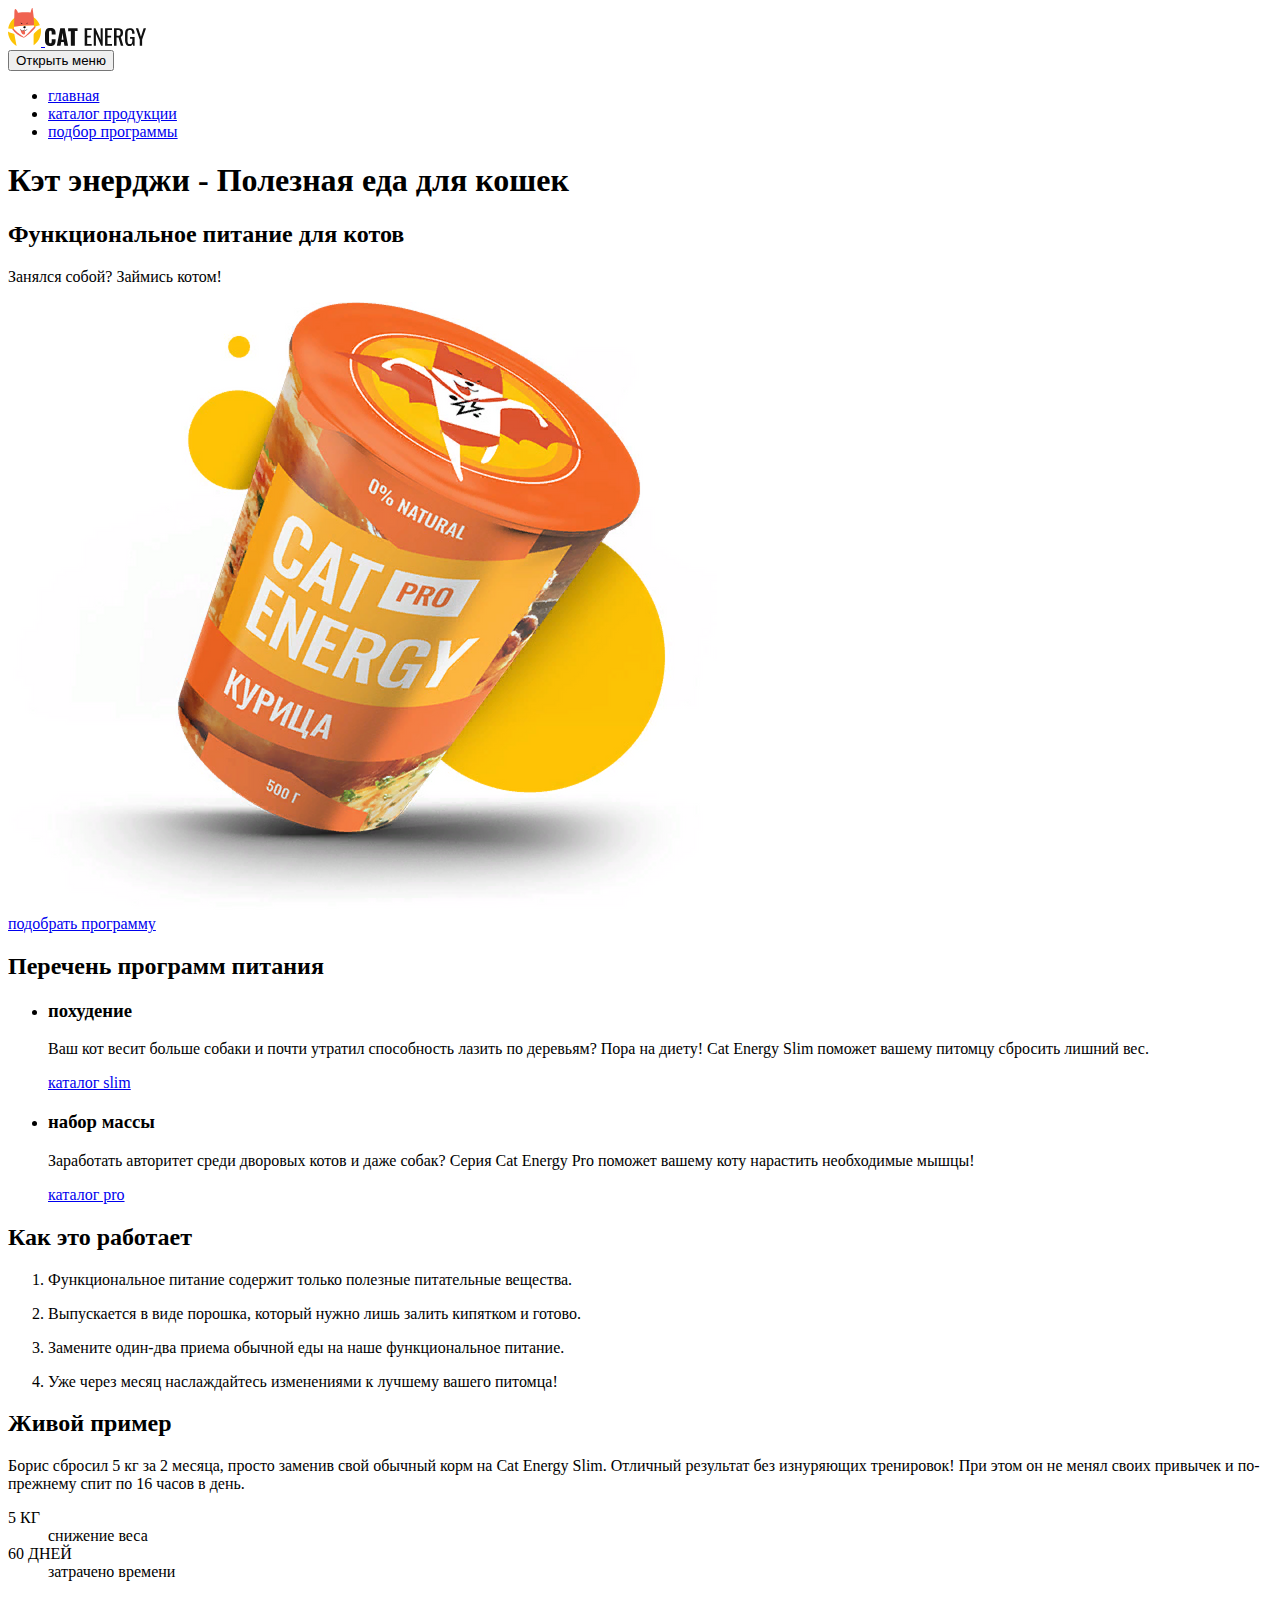
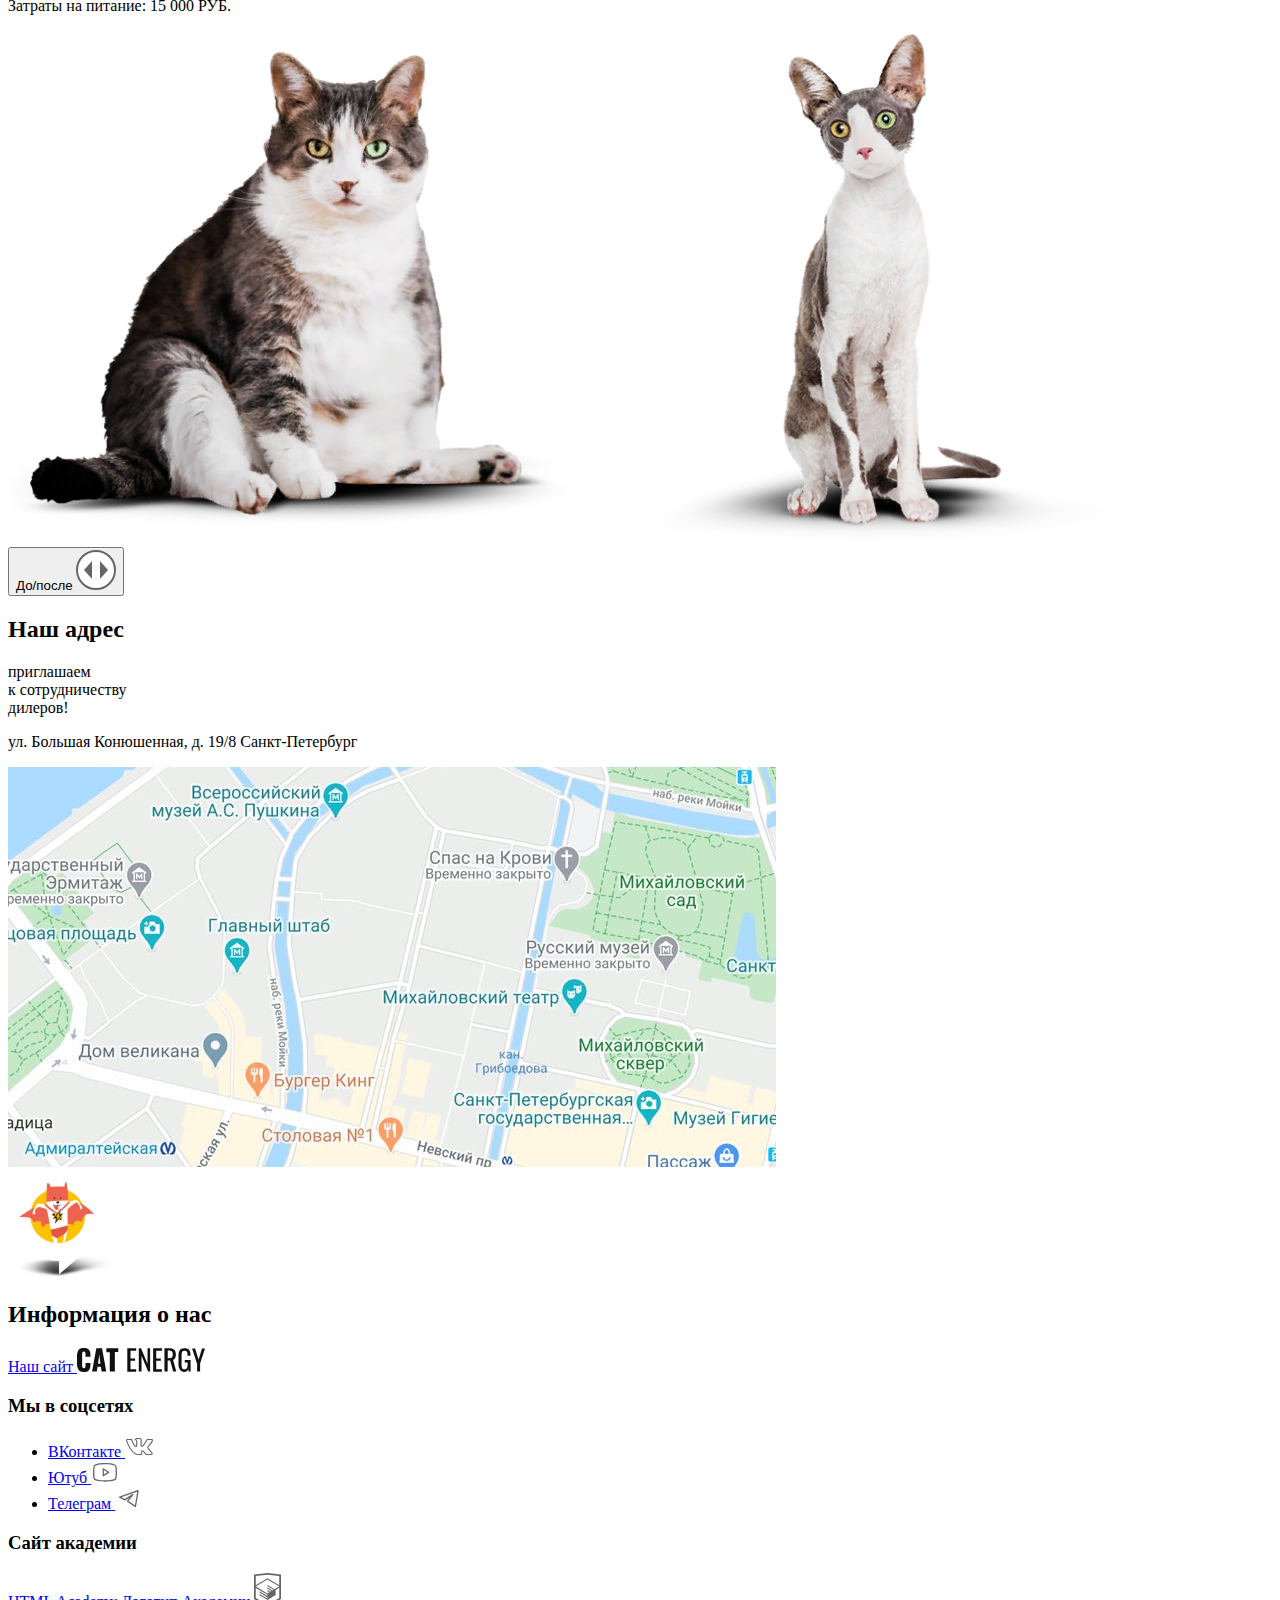
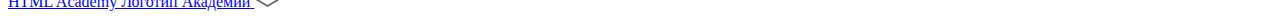
==== source/index.html @ 7a9ad26a "Исправляет ошибки" ====
<!DOCTYPE html>
<html class="page" lang="ru">

<head>
  <meta charset="utf-8">
  <meta name="viewport" content="width=device-width,initial-scale=1">
  <link rel="stylesheet" href="styles/styles.css">
  <link rel="icon" href="favicon.ico">
  <link rel="icon" href="favicons/icon.svg" type="image/svg+xml">
  <link rel="apple-touch-icon" href="favicons/180.png">
  <link rel="manifest" href="manifest.webmanifest">
  <title>HTML Academy: Кэт энерджи</title>
</head>

<body class="page__body">
  <!-- ======HEADER====== -->
  <header class="main-header">
    <div class="main-header__inner container">
      <a class="main-header__logo" href="#">
        <picture>
          <img class="main-header__logo-image" src="images/logo/logo-catenergy-mobile.svg" width="33" height="38" alt="Логотип Кэт энерджи">
        </picture>
        <img class="main-header__logo-text" src="images/logo/logo-catenergy-text-mobile.svg" alt="Текст логотипа" width="101" height="18">
      </a>
      <nav class="main-nav main-nav--closed">
        <button class="main-nav__toggle main-nav__toggle--closed button" type="button">
          <span class="visually-hidden">Открыть меню</span>
        </button>
        <ul class="main-nav__list list">
          <li class="main-nav__item">
            <a class="main-nav__link main-nav__link--support link" href="#">главная</a>
          </li>
          <li class="main-nav__item">
            <a class="main-nav__link link" href="catalog.html">каталог продукции</a>
          </li>
          <li class="main-nav__item">
            <a class="main-nav__link link" href="form.html">подбор программы</a>
          </li>
        </ul>
      </nav>
    </div>


  </header>

  <!-- ======MAIN====== -->
  <main class="main-index">
    <h1 class="visually-hidden">Кэт энерджи - Полезная еда для кошек</h1>
    <!-- ======INTRO====== -->
    <section class="intro">
      <div class="container">
        <div class="intro__text-block">
          <h2 class="intro__title title-page
          title-page--index">Функциональное
            питание для котов</h2>
          <p class="intro__text">Занялся собой? Займись котом!</p>
        </div>
        <div class="intro__image">
          <picture>
            <source width="552" height="499" type="image/png" media="(min-width: 1440px)"
              srcset="images/pictures/index/intro/index-can-desktop@1x.png 1x, images/pictures/index/intro/index-can-desktop@2x.png 2x">
            <source width="709" height="609" type="image/png" media="(min-width: 768px)"
              srcset="images/pictures/index/intro/index-can-tablet@1x.png 1x, images/pictures/index/intro/index-can-tablet@2x.png 2x">
            <img width="280" height="270" src="images/pictures/index/intro/index-can-mobile@1x.png"
              srcset="images/pictures/index/intro/index-can-mobile@2x.png 2x"
              alt="Промо упаковка куриного корма кэт энерджи на 500 грамм">
          </picture>
        </div>

        <a class="intro__link link button-link" href="form.html">подобрать программу</a>
      </div>
    </section>
    <!-- ======PROGRAMS-TYPES====== -->
    <section class="programs container">
      <h2 class="visually-hidden">Перечень программ питания</h2>
      <ul class="programs__list list">
        <li class="programs__item programs__item--slim">
          <h3 class="programs__title">похудение</h3>
          <p class="programs__text">Ваш кот весит больше собаки и почти утратил способность лазить по
            деревьям?
            Пора
            на диету! Cat Energy Slim поможет вашему питомцу сбросить лишний вес.</p>
          <a class="programs__link link" href="catalog.html">каталог slim</a>
        </li>
        <li class="programs__item programs__item--pro">
          <h3 class="programs__title">набор массы</h3>
          <p class="programs__text">Заработать авторитет среди дворовых котов и даже собак? Серия Cat Energy
            Pro
            поможет вашему коту нарастить необходимые мышцы!</p>
          <a  class="programs__link link" href="catalog.html">каталог pro</a>
        </li>
      </ul>
    </section>
    <!-- ======ADVANTAGES====== -->
    <section class="advantages">
      <div class="container">
        <h2 class="advantages__title title-section">Как это работает</h2>
        <ol class="advantages__list list">
          <li class="advantages__item advantages__item--leaf">
            <p class="advantages__item-text">Функциональное питание
              содержит только полезные
              питательные вещества.</p>
          </li>
          <li class="advantages__item advantages__item--hotwater">
            <p class="advantages__item-text">Выпускается в виде порошка,
              который нужно лишь залить
              кипятком и готово.</p>
          </li>
          <li class="advantages__item advantages__item--eat">
            <p class="advantages__item-text">Замените один-два приема
              обычной еды на наше
              функциональное питание.</p>
          </li>
          <li class="advantages__item advantages__item--time">
            <p class="advantages__item-text">Уже через месяц наслаждайтесь изменениями к лучшему вашего питомца!
            </p>
          </li>
        </ol>
      </div>
    </section>
    <!-- ======example====== -->
    <section class="example">
      <div class="container">
        <h2 class="example__title title-section">Живой пример</h2>
        <div class="example__inner">
          <p class="example__text">Борис сбросил 5 кг за 2 месяца, просто заменив свой обычный корм на Cat
            Energy
            Slim. Отличный результат без изнуряющих тренировок! При этом он не менял своих привычек и по-прежнему
            спит
            по 16 часов в день.</p>
          <div class="example__data">
            <dl class="example__list  list">

              <dt class="example__value">5 КГ</dt>
              <dd class="example__description">снижение веса</dd>


              <dt class="example__value">60 ДНЕЙ</dt>
              <dd class="example__description">затрачено времени</dd>

            </dl>

            <p class="example__expenses">
              <span>Затраты на питание:</span>
              <span>15 000 РУБ.</span>
            </p>

          </div>

        </div>
        <div class="example__slider-cat slider-cat">
          <div class="slider-cat__inner">

            <picture>
              <source width="560" height="512" type="image/png" media="(min-width: 768px)"
                srcset="images/slider/cat-tablet-before@1x.png 1x, images/slider/cat-tablet-before@2x.png 2x">
              <img class="slider-cat__image slider-cat__image--before" src="images/slider/cat-mobile-before@1x.png"
                srcset="images/slider/cat-mobile-before@2x.png 2x" width="280" height="256"
                alt="Кот до употребления корма: выглядит ленивым, толстым и страшным">
            </picture>


            <picture>
              <source width="560" height="512" type="image/png" media="(min-width: 768px)" srcset="images/slider/cat-tablet-after@1x.png 1x, images/slider/cat-tablet-after@2x.png 2x">
              <img class="slider-cat__image slider-cat__image--after" src="images/slider/cat-mobile-after@1x.png" srcset="images/slider/cat-mobile-after@2x.png 2x" width="280" height="256" alt="Кот после употребления корма: выглядит молодым, худым и бодрым">
            </picture>

          </div>
          <button class="slider-cat__button button" type="button">
            <span class="visually-hidden">До/после</span>
            <svg class="slider-cat__tumb-img" aria-hidden="true" width="40" height="40" viewBox="0 0 40 40" fill="none"
              xmlns="http://www.w3.org/2000/svg">
              <rect x="1" y="1" width="38" height="38" rx="19" fill="white" />
              <path d="M16 11L8 20L16 29V11Z" fill="#666666" />
              <path d="M32 20L24 11V29L32 20Z" fill="#666666" />
              <rect x="1" y="1" width="38" height="38" rx="19" stroke="#666666" stroke-width="2" />
            </svg>
          </button>


        </div>
      </div>

    </section>
    <!-- ======LOCATION====== -->
    <section class="location">

      <h2 class="visually-hidden">Наш адрес</h2>
      <div class="container">
        <div class="location__address">
          <p class="location__text">приглашаем<br> к сотрудничеству<br> дилеров!</p>
          <p class="location__address-text">
            <span>ул. Большая
              Конюшенная, д. 19/8</span>

            <span>Санкт-Петербург</span>
          </p>
        </div>
      </div>
      <div class="location__block-map">
        <picture>
          <source width="1440" height="400" type="image/jpeg" media="(min-width: 1440px)"
            srcset="images/pictures/map/map-desktop@1x.jpg 1x, images/pictures/map/map-desktop@2x.jpg 2x">
          <source width="768" height="400" type="image/jpeg" media="(min-width: 768px)"
            srcset="images/pictures/map/map-tablet@1x.jpg 1x, images/pictures/map/map-tablet@2x.jpg 2x">
          <img src="images/pictures/map/map-mobile@1x.jpg" srcset="images/pictures/map/map-mobile@2x.jpg 2x"
            alt="Расположение офиса Кэт энерджи на карте" width="320" height="362">
        </picture>

      </div>
      <div class="location__map-pin">
        <picture>
          <source width="113" height="106" type="image/png" media="(min-width: 768px)" srcset="images/pictures/map/map-pin-tablet@1x.png 1x, images/pictures/map/map-pin-tablet@2x.png 2x">
          <img src="images/pictures/map/map-pin-mobile@1x.png" srcset="images/pictures/map/map-pin-mobile@2x.png 2x" alt="маркер карты стилизованный под логотип компании" width="57" height="53">
        </picture>
      </div>
    </section>
  </main>
  <!-- ======FOOTER====== -->
  <footer class="main-footer container">
    <h2 class="visually-hidden">Информация о нас</h2>
    <a class="main-footer__logo" href="#">
      <span class="visually-hidden">Наш сайт</span>
      <svg xmlns="http://www.w3.org/2000/svg" width="128" height="24" fill="none" aria-hidden="true">
        <path fill="#111"
          d="M1.62 21.96a9.43 9.43 0 0 1-1.6-5.72V7.76a9.56 9.56 0 0 1 1.5-5.82C2.62.61 4.32 0 6.83 0c2.5 0 4.1.61 5.1 1.74a7.43 7.43 0 0 1 1.51 5v2.04h-4.9V6.43c.03-.7-.07-1.39-.3-2.04a1.42 1.42 0 0 0-1.4-.82c-.71 0-1.21.2-1.41.72a6.72 6.72 0 0 0-.3 2.25v10.92a4.3 4.3 0 0 0 .4 2.15c.2.5.7.71 1.4.71s1.1-.2 1.3-.71c.23-.7.33-1.42.3-2.15v-2.45h4.91v2.05a7.92 7.92 0 0 1-1.5 5.1c-1 1.23-2.7 1.84-5.1 1.84-2.41-.1-4.22-.71-5.22-2.04ZM19.35.3h5.7l4.21 23.3h-4.6l-.8-4.91h-3.31l-.8 4.9h-4.7L19.34.31Zm4.1 15.33-1.2-9.1-1.2 9.1h2.4ZM32.77 4.19h-3.4V.3h11.9v3.78h-3.4v19.5h-5.1V4.2ZM50.4.3h8.8v2.46h-5.7v7.66h4.6v2.35h-4.6v8.57h5.7v2.35h-8.9V.31h.1ZM61.8.3h2.21l6.51 15.43V.3h2.6v23.28h-2l-6.6-15.93v15.93H61.8V.31ZM76.13.3h8.81v2.46h-5.7v7.66h4.6v2.35h-4.6v8.57h5.7v2.35h-8.81V.31ZM87.54.3h4.61a7.9 7.9 0 0 1 5.1 1.44c1.1.92 1.6 2.55 1.6 4.7 0 2.96-.9 4.8-2.8 5.4l3.21 11.65h-3.1l-3-10.93h-2.51V23.5h-3.2V.3h.1Zm4.41 10.01c1.03.1 2.06-.2 2.9-.81.6-.51.9-1.53.9-3.07a6.72 6.72 0 0 0-.3-2.24 2.58 2.58 0 0 0-1.1-1.23 4.49 4.49 0 0 0-2.2-.4h-1.4v7.65h1.2v.1ZM102.86 21.86a10.49 10.49 0 0 1-1.4-5.93V8.17a17 17 0 0 1 .5-4.4c.34-1.06 1-2 1.9-2.65 1.12-.67 2.41-1 3.71-.92 2.1 0 3.6.51 4.5 1.64a7.93 7.93 0 0 1 1.41 5.1v.82h-3v-.71c0-.86-.07-1.71-.2-2.56a2.05 2.05 0 0 0-.8-1.32 3.05 3.05 0 0 0-1.9-.51 2.96 2.96 0 0 0-2.01.6 2.3 2.3 0 0 0-.8 1.64c-.13.92-.2 1.84-.2 2.76v8.68a9.43 9.43 0 0 0 .6 3.88c.4.82 1.2 1.12 2.4 1.12a2.38 2.38 0 0 0 2.4-1.22c.53-1.3.77-2.69.7-4.09V14.4h-2.9v-2.35h5.81V23.6h-2l-.3-2.65a4.17 4.17 0 0 1-1.56 2.2c-.74.53-1.64.8-2.55.76a4.92 4.92 0 0 1-4.3-2.04ZM119.99 15.42 115.09.41h3l3.5 11.23L125 .41H128l-4.9 15.01v8.17h-3.01v-8.17h-.1Z" />
      </svg>
    </a>
    <section class="main-footer__social social">
      <h3 class="visually-hidden">Мы в соцсетях</h3>
      <ul class=" social__list list">
        <li class="social__list-iitem">
          <a class="social__list-link social__list-link--vk" href="#">
            <span class="visually-hidden">ВКонтакте</span>
            <svg xmlns="http://www.w3.org/2000/svg" width="28" height="22" fill="none" aria-hidden="true">
              <path fill="#666"
                d="M1 5.34c0-.86.52-1.32 1.55-1.38l3.97.02c.26 0 .44.13.53.38.4 1.26.86 2.34 1.37 3.25.5.92 1.17 1.97 1.99 3.16.07.15.18.23.34.23.13 0 .22-.06.3-.18l.07-.28.03-4.35c0-.3-.07-.5-.23-.6-.15-.1-.43-.18-.83-.23-.32-.05-.48-.23-.48-.55 0-.07 0-.12.02-.15.38-1.09 1.44-1.63 3.2-1.63l1.5-.03c.67 0 1.23.16 1.67.48.44.32.67.82.67 1.5v5.72c.12.08.24.12.34.12.27 0 .5-.15.7-.45 1.95-2.58 3-4.31 3.17-5.18 0-.02.01-.06.05-.13.12-.25.33-.47.61-.65.29-.19.53-.31.75-.38a.55.55 0 0 1 .24-.05h4.13l.26.03c.36 0 .63.16.83.47.07.1.12.21.15.33a2.4 2.4 0 0 1 .06.55v.18a6.11 6.11 0 0 1-.94 2.2c-.5.78-1.15 1.62-1.93 2.53-.79.9-1.27 1.5-1.47 1.78-.16.2-.24.39-.24.56 0 .13.07.28.21.45l3.9 4.63c.2.26.31.56.31.88 0 .38-.16.7-.48.95-.32.25-.7.4-1.14.43l-.46.02h-4.04c-.02 0-.06 0-.11.02a.86.86 0 0 1-.1.01c-.4 0-.76-.16-1.1-.48-.12-.13-.96-1.12-2.5-2.97a1.39 1.39 0 0 0-.38-.32 38.47 38.47 0 0 0-.53 2.24l-.08.42a1.4 1.4 0 0 1-1.12 1.06l-.37.02h-2.61c-1.48 0-2.95-.63-4.41-1.9a19.3 19.3 0 0 1-3.96-4.95 47.51 47.51 0 0 1-3.28-7.05A1.92 1.92 0 0 1 1 5.34Zm16.01 6.51c-.37 0-.7-.1-1.01-.29a.9.9 0 0 1-.45-.79V5c0-.34-.1-.58-.27-.72-.18-.14-.49-.21-.93-.21l-1.52.05c-.76 0-1.34.12-1.73.37.78.36 1.17.93 1.17 1.71v4.43a1.5 1.5 0 0 1-.53 1.04c-.32.28-.68.42-1.07.42-.53 0-.94-.24-1.22-.73a26.16 26.16 0 0 1-3.1-5.63l-.23-.66-3.55-.02c-.23 0-.36.01-.38.03-.03.03-.04.1-.04.22 0 .15.01.3.05.48l.56 1.4c1.49 3.64 3.11 6.51 4.86 8.6 1.75 2.1 3.47 3.15 5.16 3.15h2.66c.1 0 .19-.03.24-.09.05-.06.1-.17.13-.34l.06-.25.5-2.21c.15-.3.27-.5.38-.6.2-.2.42-.28.69-.28.43 0 .86.24 1.3.73l2.27 2.71c.14.22.3.33.45.33h4.4c.53 0 .8-.13.8-.38a.47.47 0 0 0-.08-.25l-3.87-4.55c-.3-.35-.45-.73-.45-1.13 0-.4.14-.8.43-1.16.23-.34.68-.9 1.34-1.67.67-.78 1.25-1.51 1.75-2.19.5-.68.82-1.3.98-1.85l.08-.33a.37.37 0 0 1-.02-.16c0-.07-.01-.14-.03-.19h-4.18c-.27.1-.48.25-.64.45L21.8 6c-.45 1.16-1.6 2.94-3.5 5.36-.36.33-.8.5-1.3.5Z" />
            </svg>
          </a>
        </li>
        <li class="social__list-iitem">
          <a class="social__list-link social__list-link--inst" href="#">
            <span class="visually-hidden">Ютуб</span>
            <svg xmlns="http://www.w3.org/2000/svg" width="28" height="22" fill="none" aria-hidden="true">
              <path fill="#666"
                d="m17.85 10.8-5.24-3.5a.65.65 0 0 0-1.01.55v6.98a.65.65 0 0 0 1.01.54l5.24-3.49a.65.65 0 0 0 0-1.09Zm-4.94 2.8V9.08l3.4 2.27-3.4 2.27Zm12.48-8.56a2.4 2.4 0 0 0-1.45-1.63C20.22 1.98 14.25 2 14 2s-6.22-.02-9.94 1.4a2.4 2.4 0 0 0-1.45 1.64 25.32 25.32 0 0 0-.61 6.3c0 3.26.33 5.22.61 6.3a2.4 2.4 0 0 0 1.45 1.63c3.72 1.43 9.69 1.4 9.94 1.4h.08c.75 0 6.31-.04 9.86-1.4a2.4 2.4 0 0 0 1.45-1.64c.28-1.07.61-3.03.61-6.3 0-3.25-.33-5.22-.61-6.29Zm-1.27 12.27a1.1 1.1 0 0 1-.65.74c-3.5 1.34-9.4 1.32-9.47 1.32-.07 0-5.98.02-9.47-1.32a1.09 1.09 0 0 1-.65-.74c-.27-1-.57-2.85-.57-5.97 0-3.12.3-4.97.57-5.97a1.1 1.1 0 0 1 .65-.74C8.03 3.29 13.93 3.3 14 3.3c.07 0 5.98-.02 9.47 1.32a1.1 1.1 0 0 1 .65.74c.27 1 .57 2.85.57 5.97 0 3.12-.3 4.96-.57 5.97Z" />
            </svg>
          </a>
        </li>
        <li class="social__list-iitem">
          <a class="social__list-link social__list-link--fb" href="#">
            <span class="visually-hidden">Телеграм</span>
            <svg xmlns="http://www.w3.org/2000/svg" width="28" height="22" fill="none" aria-hidden="true">
              <path fill="#666" fill-rule="evenodd"
                d="M23.46 3.15c.18.15.27.38.23.61l-2.63 15.76a.66.66 0 0 1-1.01.44l-7.88-5.25a.66.66 0 0 1-.15-.96l2.61-3.26-4.36 2.9a.66.66 0 0 1-.65.05L4.36 10.8a.66.66 0 0 1 .08-1.2l18.38-6.57a.66.66 0 0 1 .64.11ZM6.33 10.32l3.53 1.77 7.56-5.04a.66.66 0 0 1 .88.96l-4.8 6 6.43 4.3 2.28-13.66-15.88 5.67Z"
                clip-rule="evenodd" />
            </svg>
          </a>
        </li>
      </ul>
    </section>
    <section class="main-footer__copyright copyright">
      <h3 class="visually-hidden">Сайт академии</h3>
      <a class="copyright__link link" href="https://htmlacademy.ru/intensive/adaptive">
        <span class="copyright__text">HTML Academy</span>
      </a>
      <a class="copyright__link link" href="https://htmlacademy.ru/intensive/adaptive">
        <span class="visually-hidden">Логотип Академии</span>
        <svg class="copyright__logo" xmlns="http://www.w3.org/2000/svg" aria-hidden="true" width="27" height="34"
          fill="none">
          <path fill="#666"
            d="M13.64.02 13.5 0 0 1.4v24.61L13.5 34 27 26.01V1.41L13.64 0Zm11.6 25L13.5 31.96 1.77 25.02v-10.1l11.68 6.93.02 1.25-8.02-4.75v1.23l8.04 4.8.02 1.3-8.05-4.76v1.22l8.04 4.81 8.12-4.83V16.9l3.62-2.15v10.26Zm0-11.57L22 15.33l-1.48.88-7.06-4.19-.01 1.23 6.04 3.57-.06.03-.13.07-.86.5-4.98-2.95-.01 1.22 3.93 2.33-.93.61-.02.01-2.97-1.74-.01 1.23 1.94 1.13-1.98 1.19L1.8 13.58l11.63-6.96 11.8 6.83Zm0-1.22L13.43 5.3 1.77 12.22V2.99L13.5 1.76 25.23 3v9.24Z" />
        </svg>
      </a>
    </section>


  </footer>
  <script src="scripts/index.js" defer></script>
</body>

</html>
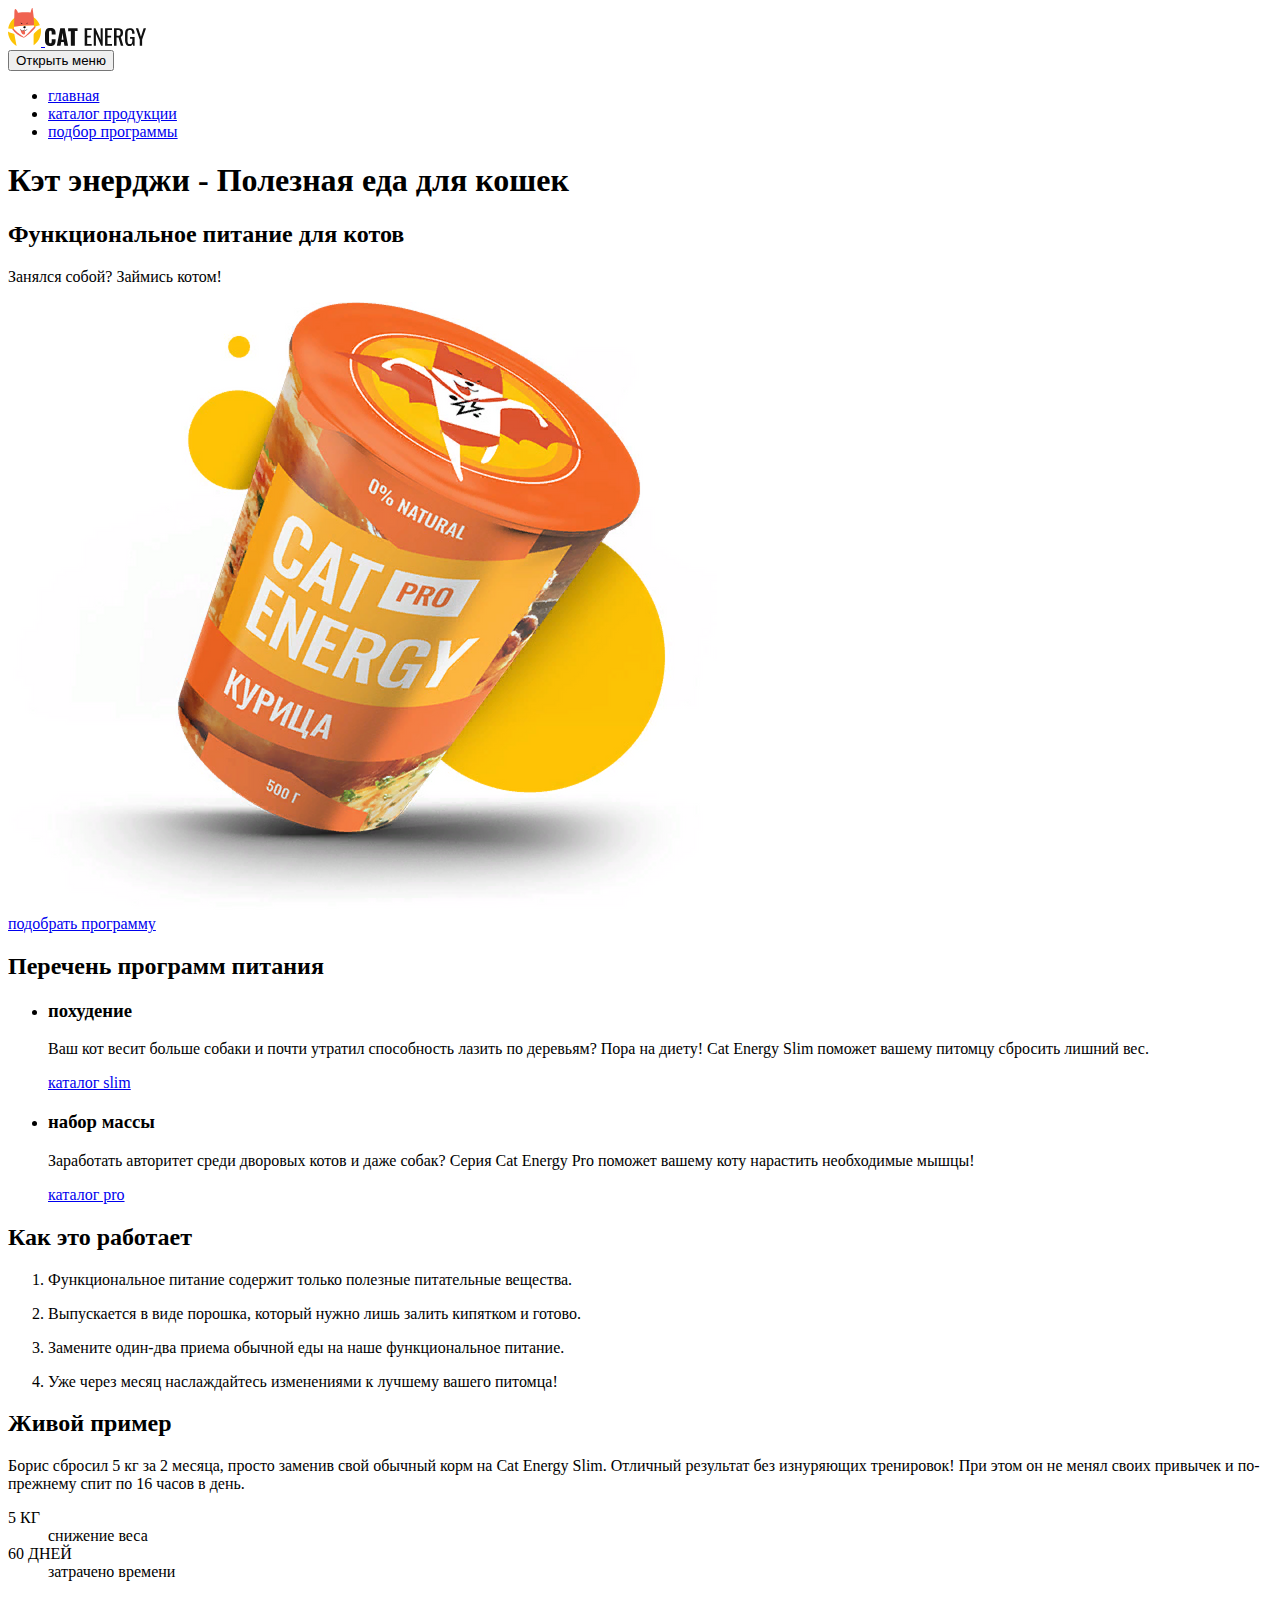
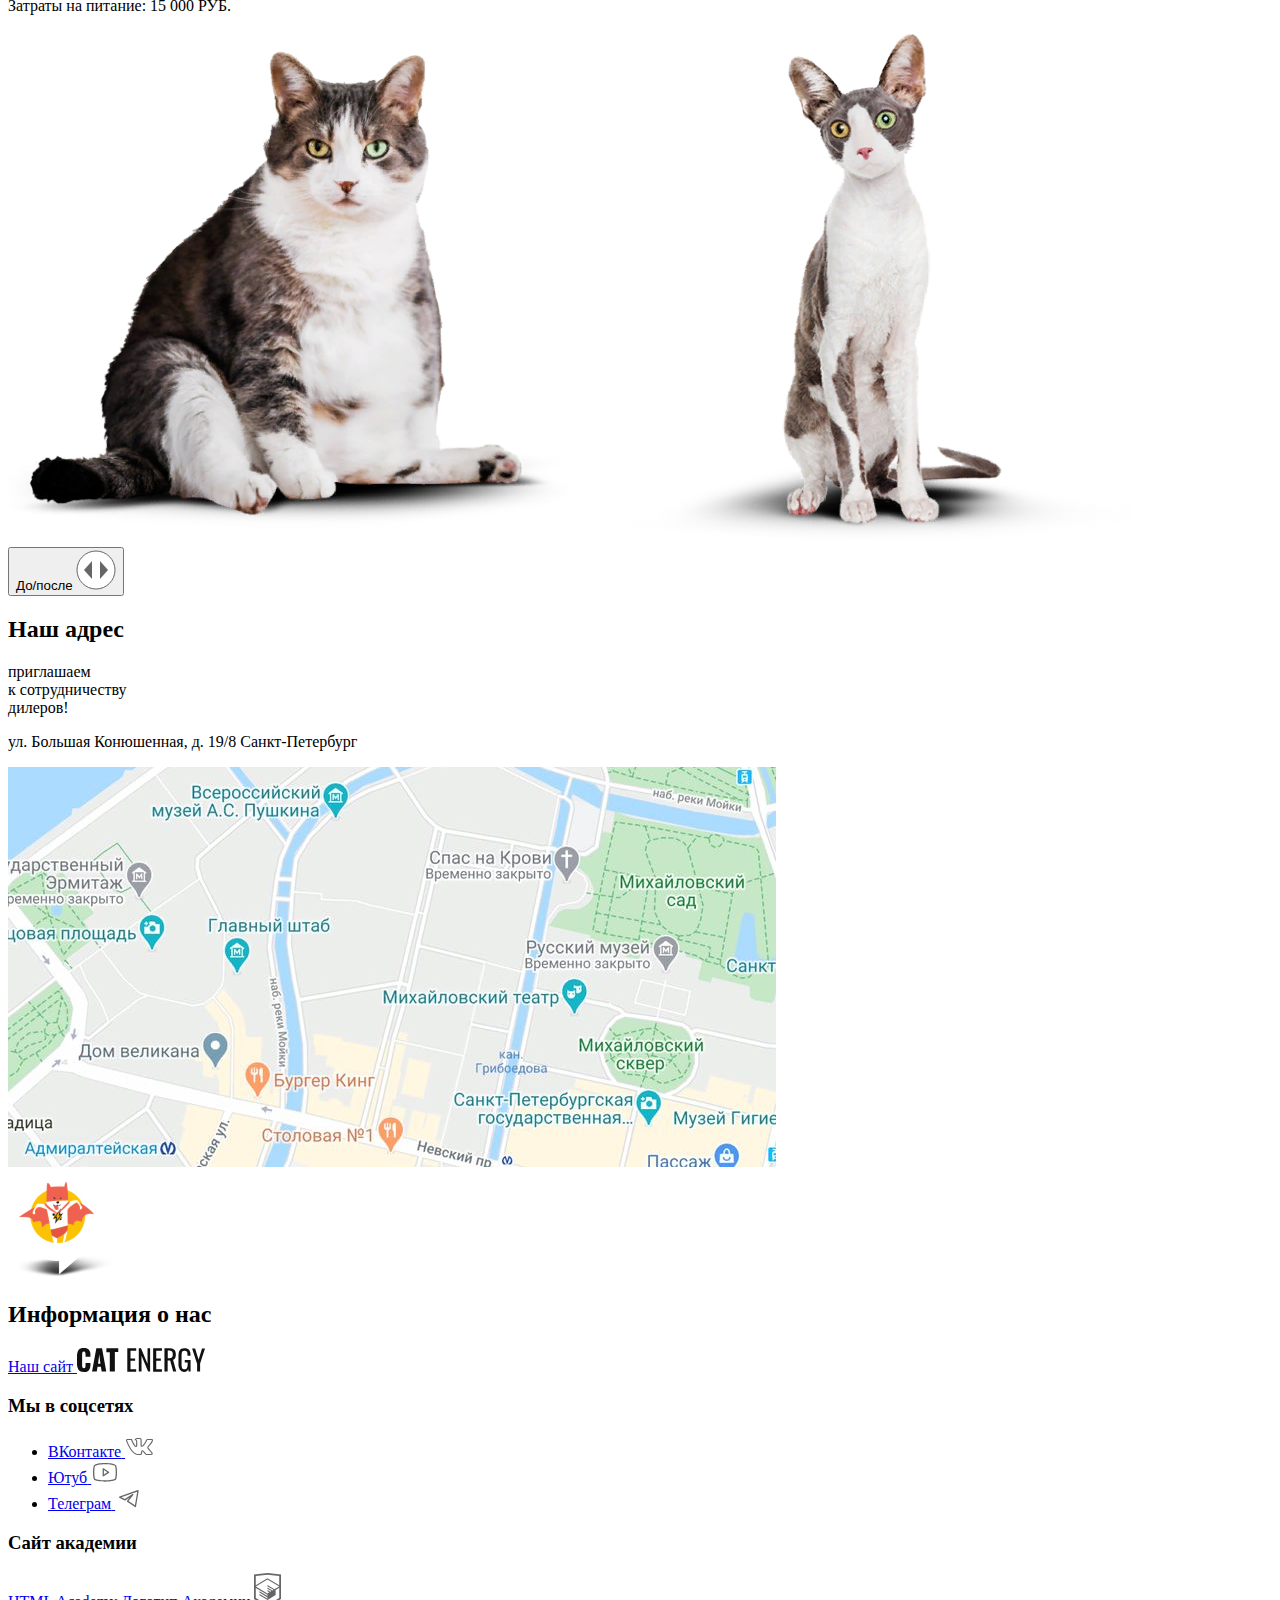
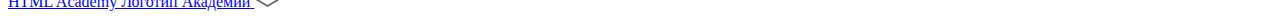
==== commit fe8939ba: "Вносит правки" ====
--- a/source/index.html
+++ b/source/index.html
@@ -168,12 +168,12 @@
           </div>
           <button class="slider-cat__button button" type="button">
             <span class="visually-hidden">До/после</span>
-            <svg class="slider-cat__tumb-img" aria-hidden="true" width="40" height="40" viewBox="0 0 40 40" fill="none"
+            <svg class="slider-cat__tumb-img" width="40" height="40" viewBox="0 0 40 40" fill="none"
               xmlns="http://www.w3.org/2000/svg">
               <rect x="1" y="1" width="38" height="38" rx="19" fill="white" />
               <path d="M16 11L8 20L16 29V11Z" fill="#666666" />
               <path d="M32 20L24 11V29L32 20Z" fill="#666666" />
-              <rect x="1" y="1" width="38" height="38" rx="19" stroke="#666666" stroke-width="2" />
+              <rect x="1" y="1" width="38" height="38" rx="19" stroke="#666666"/>
             </svg>
           </button>
 
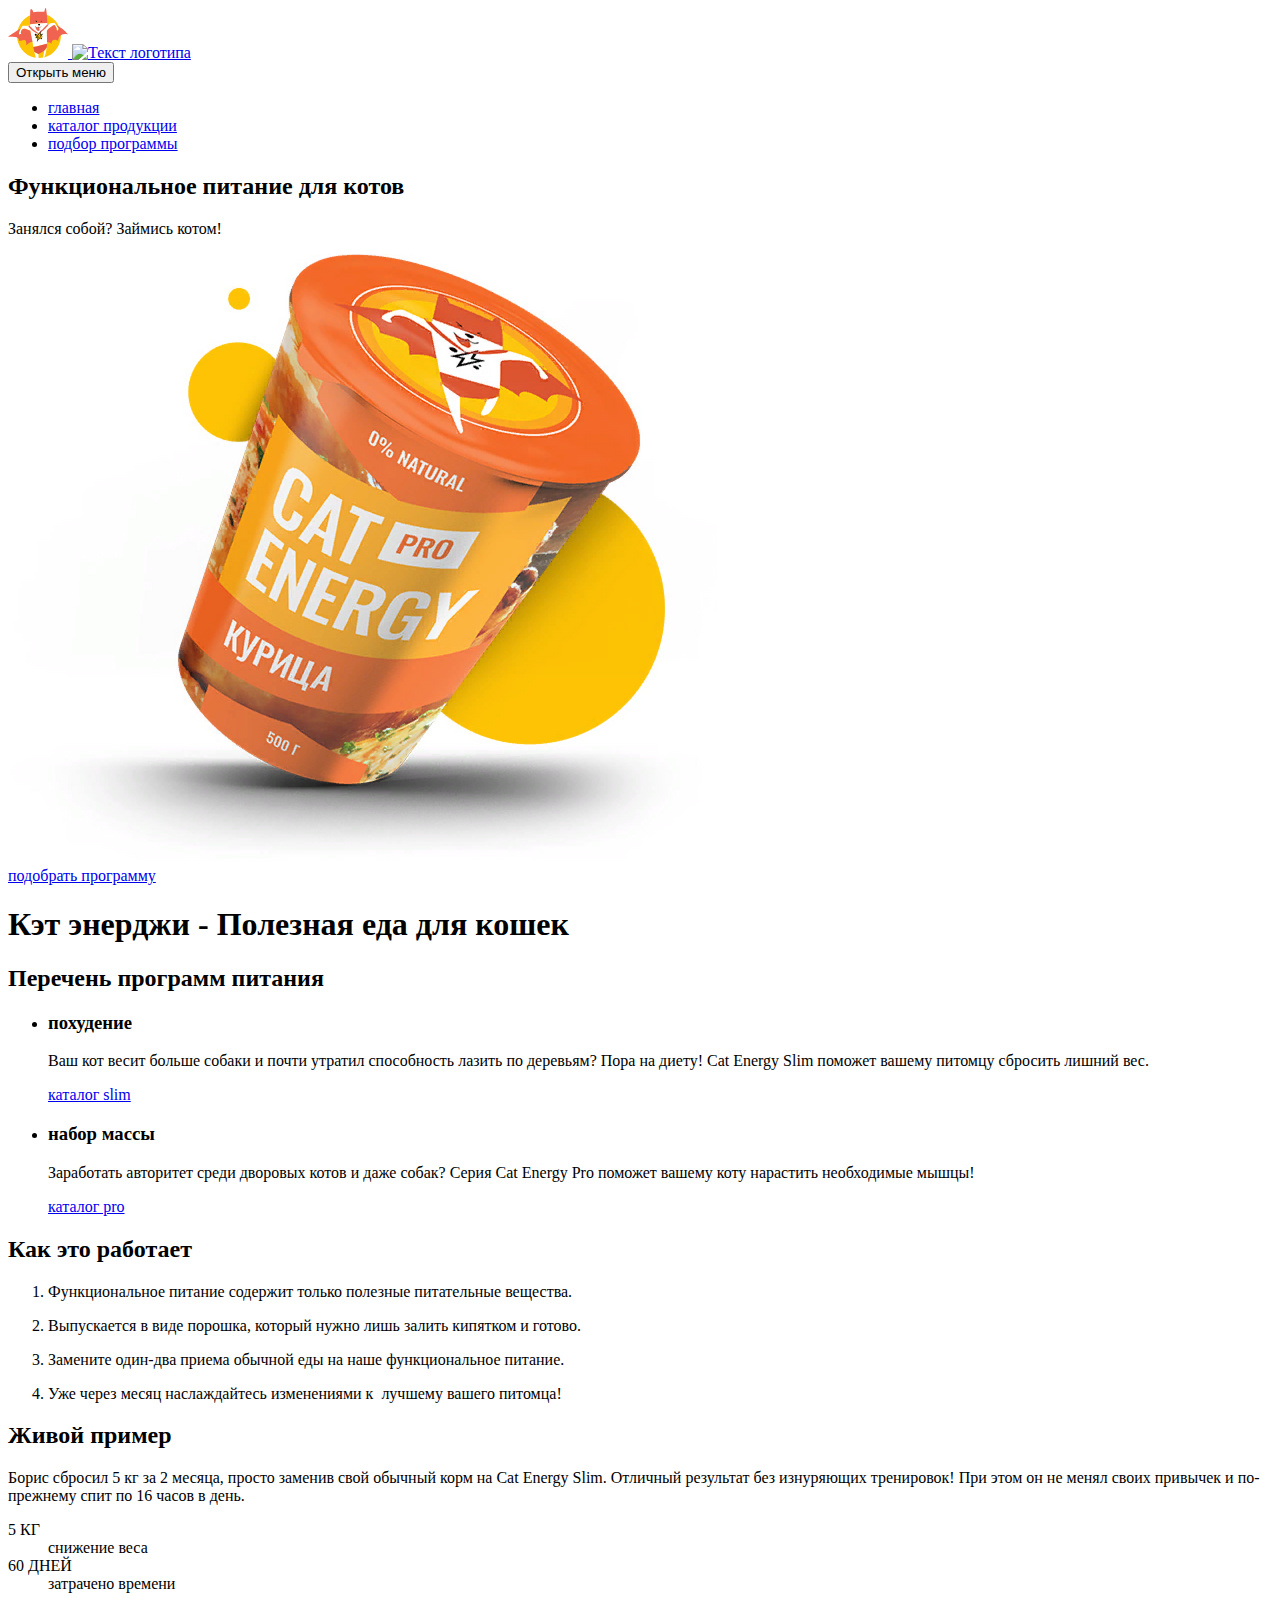
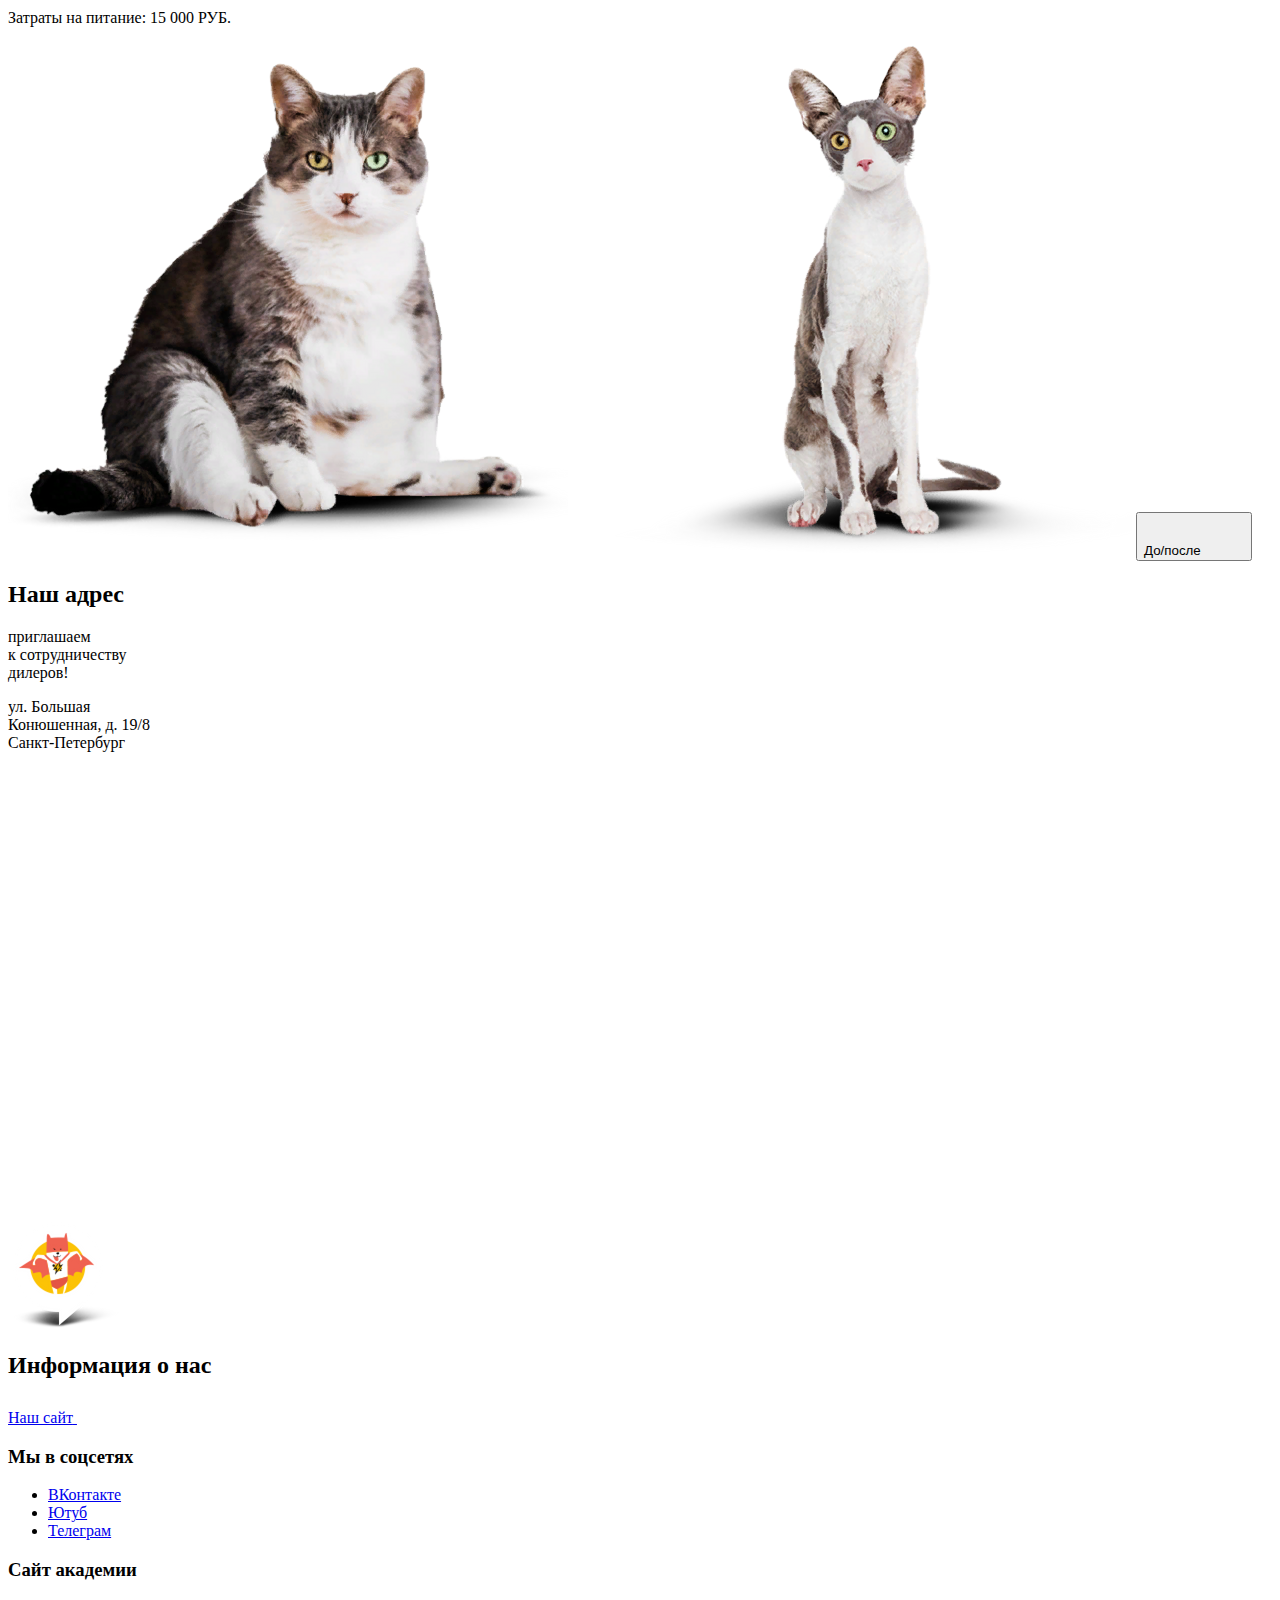
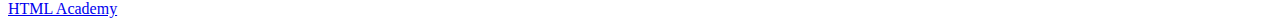
==== commit d4812ec5: "Merge pull request #7 from Alexandr-Zemtsov/module6-task1" ====
--- a/source/index.html
+++ b/source/index.html
@@ -14,44 +14,57 @@
 
 <body class="page__body">
   <!-- ======HEADER====== -->
-  <header class="main-header">
+  <header class="main-header main-header--index">
     <div class="main-header__inner container">
-      <a class="main-header__logo" href="#">
-        <picture>
-          <img class="main-header__logo-image" src="images/logo/logo-catenergy-mobile.svg" width="33" height="38" alt="Логотип Кэт энерджи">
-        </picture>
-        <img class="main-header__logo-text" src="images/logo/logo-catenergy-text-mobile.svg" alt="Текст логотипа" width="101" height="18">
-      </a>
-      <nav class="main-nav main-nav--closed">
-        <button class="main-nav__toggle main-nav__toggle--closed button" type="button">
-          <span class="visually-hidden">Открыть меню</span>
-        </button>
-        <ul class="main-nav__list list">
+      <div class="main-header__logo">
+        <a class="main-header__logo-image" href="#">
+          <picture>
+            <source media="(min-width: 1440px)" srcset="images/logo/logo-catenergy-desktop.svg" type="image/svg+xml"
+              width="70" height="59">
+            <source media="(min-width: 768px)" srcset="images/logo/logo-catenergy-tablet.svg" type="image/svg+xml"
+              width="60" height="50">
+            <img src="images/logo/logo-catenergy-mobile.svg" width="33" height="38" alt="Логотип Кэт энерджи">
+          </picture>
+        </a>
+
+        <a class="main-header__logo-text" href="#">
+          <picture>
+            <source media="(min-width: 1440px)" srcset="images/logo/logo-catenergy-text-desktop.svg"
+              type="image/svg+xml" width="118" height="21">
+            <source media="(min-width: 768px)" srcset="images/logo/logo-catenergy-text-tablet.svg" type="image/svg+xml"
+              width="101" height="18">
+            <img src="images/logo/logo-catenergy-text-mobile.svg" alt="Текст логотипа" width="101" height="18">
+          </picture>
+        </a>
+      </div>
+      <button class="main-header__toggle-menu main-header__toggle-menu--opens main-header__toggle-menu--nojs button"
+        type="button">
+        <span class="visually-hidden">Открыть меню</span>
+      </button>
+      <nav class="main-nav">
+
+        <ul class="main-nav__list main-nav__list--closed list main-nav__list--nojs">
           <li class="main-nav__item">
-            <a class="main-nav__link main-nav__link--support link" href="#">главная</a>
+            <a class="main-nav__link main-nav__link--support main-nav__link--white link" href="#">главная</a>
           </li>
           <li class="main-nav__item">
-            <a class="main-nav__link link" href="catalog.html">каталог продукции</a>
+            <a class="main-nav__link link main-nav__link--white" href="catalog.html">каталог продукции</a>
           </li>
           <li class="main-nav__item">
-            <a class="main-nav__link link" href="form.html">подбор программы</a>
-          </li>
+            <a class="main-nav__link link main-nav__link--white" href="form.html">подбор программы</a>
+          </li>
+
+
         </ul>
       </nav>
+
     </div>
 
-
-  </header>
-
-  <!-- ======MAIN====== -->
-  <main class="main-index">
-    <h1 class="visually-hidden">Кэт энерджи - Полезная еда для кошек</h1>
     <!-- ======INTRO====== -->
     <section class="intro">
-      <div class="container">
+      <div class="intro__wrapper container">
         <div class="intro__text-block">
-          <h2 class="intro__title title-page
-          title-page--index">Функциональное
+          <h2 class="intro__title title-page">Функциональное
             питание для котов</h2>
           <p class="intro__text">Занялся собой? Займись котом!</p>
         </div>
@@ -70,12 +83,18 @@
         <a class="intro__link link button-link" href="form.html">подобрать программу</a>
       </div>
     </section>
+  </header>
+
+  <!-- ======MAIN====== -->
+  <main class="main-index">
+    <h1 class="visually-hidden">Кэт энерджи - Полезная еда для кошек</h1>
+
     <!-- ======PROGRAMS-TYPES====== -->
     <section class="programs container">
       <h2 class="visually-hidden">Перечень программ питания</h2>
       <ul class="programs__list list">
         <li class="programs__item programs__item--slim">
-          <h3 class="programs__title">похудение</h3>
+          <h3 class="programs__title  ">похудение</h3>
           <p class="programs__text">Ваш кот весит больше собаки и почти утратил способность лазить по
             деревьям?
             Пора
@@ -87,7 +106,7 @@
           <p class="programs__text">Заработать авторитет среди дворовых котов и даже собак? Серия Cat Energy
             Pro
             поможет вашему коту нарастить необходимые мышцы!</p>
-          <a  class="programs__link link" href="catalog.html">каталог pro</a>
+          <a class="programs__link link" href="catalog.html">каталог pro</a>
         </li>
       </ul>
     </section>
@@ -97,22 +116,23 @@
         <h2 class="advantages__title title-section">Как это работает</h2>
         <ol class="advantages__list list">
           <li class="advantages__item advantages__item--leaf">
-            <p class="advantages__item-text">Функциональное питание
-              содержит только полезные
-              питательные вещества.</p>
+            <p class="advantages__item-text">
+              Функциональное питание содержит только полезные питательные вещества.
+            </p>
           </li>
           <li class="advantages__item advantages__item--hotwater">
-            <p class="advantages__item-text">Выпускается в виде порошка,
-              который нужно лишь залить
-              кипятком и готово.</p>
+            <p class="advantages__item-text">
+              Выпускается в виде порошка, который нужно лишь залить кипятком и готово.
+            </p>
           </li>
           <li class="advantages__item advantages__item--eat">
-            <p class="advantages__item-text">Замените один-два приема
-              обычной еды на наше
-              функциональное питание.</p>
+            <p class="advantages__item-text">
+              Замените один-два приема обычной еды на наше функциональное питание.
+            </p>
           </li>
           <li class="advantages__item advantages__item--time">
-            <p class="advantages__item-text">Уже через месяц наслаждайтесь изменениями к лучшему вашего питомца!
+            <p class="advantages__item-text">
+              Уже через месяц наслаждайтесь изменениями к&nbsp; лучшему вашего питомца!
             </p>
           </li>
         </ol>
@@ -120,24 +140,25 @@
     </section>
     <!-- ======example====== -->
     <section class="example">
-      <div class="container">
+
+      <div class="example__wrapper container">
         <h2 class="example__title title-section">Живой пример</h2>
         <div class="example__inner">
           <p class="example__text">Борис сбросил 5 кг за 2 месяца, просто заменив свой обычный корм на Cat
             Energy
             Slim. Отличный результат без изнуряющих тренировок! При этом он не менял своих привычек и по-прежнему
             спит
-            по 16 часов в день.</p>
+            по 16 часов в день. </p>
           <div class="example__data">
             <dl class="example__list  list">
-
-              <dt class="example__value">5 КГ</dt>
-              <dd class="example__description">снижение веса</dd>
-
-
-              <dt class="example__value">60 ДНЕЙ</dt>
-              <dd class="example__description">затрачено времени</dd>
-
+              <div class="example__item">
+                <dt class="example__value">5 КГ</dt>
+                <dd class="example__description">снижение веса</dd>
+              </div>
+              <div class="example__item">
+                <dt class="example__value">60 ДНЕЙ</dt>
+                <dd class="example__description">затрачено времени</dd>
+              </div>
             </dl>
 
             <p class="example__expenses">
@@ -161,25 +182,26 @@
 
 
             <picture>
-              <source width="560" height="512" type="image/png" media="(min-width: 768px)" srcset="images/slider/cat-tablet-after@1x.png 1x, images/slider/cat-tablet-after@2x.png 2x">
-              <img class="slider-cat__image slider-cat__image--after" src="images/slider/cat-mobile-after@1x.png" srcset="images/slider/cat-mobile-after@2x.png 2x" width="280" height="256" alt="Кот после употребления корма: выглядит молодым, худым и бодрым">
+              <source width="560" height="512" type="image/png" media="(min-width: 768px)"
+                srcset="images/slider/cat-tablet-after@1x.png 1x, images/slider/cat-tablet-after@2x.png 2x">
+              <img class="slider-cat__image slider-cat__image--after" src="images/slider/cat-mobile-after@1x.png"
+                srcset="images/slider/cat-mobile-after@2x.png 2x" width="280" height="256"
+                alt="Кот после употребления корма: выглядит молодым, худым и бодрым">
             </picture>
-
+            <button class="slider-cat__button button" type="button">
+              <span class="visually-hidden">До/после</span>
+              <svg class="slider-cat__tumb-img" width="40" height="40" focusable="false" aria-hidden="true">
+                <use href="../../images/icons/stack.svg#icon-thumb-slider"></use>
+              </svg>
+            </button>
           </div>
-          <button class="slider-cat__button button" type="button">
-            <span class="visually-hidden">До/после</span>
-            <svg class="slider-cat__tumb-img" width="40" height="40" viewBox="0 0 40 40" fill="none"
-              xmlns="http://www.w3.org/2000/svg">
-              <rect x="1" y="1" width="38" height="38" rx="19" fill="white" />
-              <path d="M16 11L8 20L16 29V11Z" fill="#666666" />
-              <path d="M32 20L24 11V29L32 20Z" fill="#666666" />
-              <rect x="1" y="1" width="38" height="38" rx="19" stroke="#666666"/>
-            </svg>
-          </button>
-
-
-        </div>
-      </div>
+
+
+
+        </div>
+      </div>
+
+
 
     </section>
     <!-- ======LOCATION====== -->
@@ -187,93 +209,78 @@
 
       <h2 class="visually-hidden">Наш адрес</h2>
       <div class="container">
-        <div class="location__address">
+        <div class="location__address ">
           <p class="location__text">приглашаем<br> к сотрудничеству<br> дилеров!</p>
           <p class="location__address-text">
-            <span>ул. Большая
-              Конюшенная, д. 19/8</span>
-
+            <span>ул. Большая<br>
+              Конюшенная, д. 19/8</span><br>
             <span>Санкт-Петербург</span>
           </p>
         </div>
       </div>
+
+
       <div class="location__block-map">
-        <picture>
-          <source width="1440" height="400" type="image/jpeg" media="(min-width: 1440px)"
-            srcset="images/pictures/map/map-desktop@1x.jpg 1x, images/pictures/map/map-desktop@2x.jpg 2x">
-          <source width="768" height="400" type="image/jpeg" media="(min-width: 768px)"
-            srcset="images/pictures/map/map-tablet@1x.jpg 1x, images/pictures/map/map-tablet@2x.jpg 2x">
-          <img src="images/pictures/map/map-mobile@1x.jpg" srcset="images/pictures/map/map-mobile@2x.jpg 2x"
-            alt="Расположение офиса Кэт энерджи на карте" width="320" height="362">
-        </picture>
-
-      </div>
-      <div class="location__map-pin">
-        <picture>
-          <source width="113" height="106" type="image/png" media="(min-width: 768px)" srcset="images/pictures/map/map-pin-tablet@1x.png 1x, images/pictures/map/map-pin-tablet@2x.png 2x">
-          <img src="images/pictures/map/map-pin-mobile@1x.png" srcset="images/pictures/map/map-pin-mobile@2x.png 2x" alt="маркер карты стилизованный под логотип компании" width="57" height="53">
-        </picture>
-      </div>
+
+        <iframe class="location__iframe"
+          src="https://www.google.com/maps/embed?pb=!1m18!1m12!1m3!1d1680.6178444226712!2d30.323053985313315!3d59.93873455200729!2m3!1f0!2f0!3f0!3m2!1i1024!2i768!4f13.1!3m3!1m2!1s0x4696310fca145cc1%3A0x42b32648d8238007!2z0JHQvtC70YzRiNCw0Y8g0JrQvtC90Y7RiNC10L3QvdCw0Y8g0YPQuy4sIDE5LzgsINCh0LDQvdC60YIt0J_QtdGC0LXRgNCx0YPRgNCzLCAxOTExODY!5e0!3m2!1sru!2sru!4v1706555826755!5m2!1sru!2sru"
+          width="600" height="450" style="border:0;" allowfullscreen="" loading="lazy"
+          referrerpolicy="no-referrer-when-downgrade"></iframe>
+
+        <div class="location__map-pin">
+          <picture>
+            <source width="113" height="106" type="image/png" media="(min-width: 768px)"
+              srcset="images/pictures/map/map-pin-tablet@1x.png 1x, images/pictures/map/map-pin-tablet@2x.png 2x">
+            <img src="images/pictures/map/map-pin-mobile@1x.png" srcset="images/pictures/map/map-pin-mobile@2x.png 2x"
+              alt="маркер карты стилизованный под логотип компании" width="57" height="53">
+          </picture>
+        </div>
+      </div>
+
     </section>
   </main>
   <!-- ======FOOTER====== -->
-  <footer class="main-footer container">
-    <h2 class="visually-hidden">Информация о нас</h2>
-    <a class="main-footer__logo" href="#">
-      <span class="visually-hidden">Наш сайт</span>
-      <svg xmlns="http://www.w3.org/2000/svg" width="128" height="24" fill="none" aria-hidden="true">
-        <path fill="#111"
-          d="M1.62 21.96a9.43 9.43 0 0 1-1.6-5.72V7.76a9.56 9.56 0 0 1 1.5-5.82C2.62.61 4.32 0 6.83 0c2.5 0 4.1.61 5.1 1.74a7.43 7.43 0 0 1 1.51 5v2.04h-4.9V6.43c.03-.7-.07-1.39-.3-2.04a1.42 1.42 0 0 0-1.4-.82c-.71 0-1.21.2-1.41.72a6.72 6.72 0 0 0-.3 2.25v10.92a4.3 4.3 0 0 0 .4 2.15c.2.5.7.71 1.4.71s1.1-.2 1.3-.71c.23-.7.33-1.42.3-2.15v-2.45h4.91v2.05a7.92 7.92 0 0 1-1.5 5.1c-1 1.23-2.7 1.84-5.1 1.84-2.41-.1-4.22-.71-5.22-2.04ZM19.35.3h5.7l4.21 23.3h-4.6l-.8-4.91h-3.31l-.8 4.9h-4.7L19.34.31Zm4.1 15.33-1.2-9.1-1.2 9.1h2.4ZM32.77 4.19h-3.4V.3h11.9v3.78h-3.4v19.5h-5.1V4.2ZM50.4.3h8.8v2.46h-5.7v7.66h4.6v2.35h-4.6v8.57h5.7v2.35h-8.9V.31h.1ZM61.8.3h2.21l6.51 15.43V.3h2.6v23.28h-2l-6.6-15.93v15.93H61.8V.31ZM76.13.3h8.81v2.46h-5.7v7.66h4.6v2.35h-4.6v8.57h5.7v2.35h-8.81V.31ZM87.54.3h4.61a7.9 7.9 0 0 1 5.1 1.44c1.1.92 1.6 2.55 1.6 4.7 0 2.96-.9 4.8-2.8 5.4l3.21 11.65h-3.1l-3-10.93h-2.51V23.5h-3.2V.3h.1Zm4.41 10.01c1.03.1 2.06-.2 2.9-.81.6-.51.9-1.53.9-3.07a6.72 6.72 0 0 0-.3-2.24 2.58 2.58 0 0 0-1.1-1.23 4.49 4.49 0 0 0-2.2-.4h-1.4v7.65h1.2v.1ZM102.86 21.86a10.49 10.49 0 0 1-1.4-5.93V8.17a17 17 0 0 1 .5-4.4c.34-1.06 1-2 1.9-2.65 1.12-.67 2.41-1 3.71-.92 2.1 0 3.6.51 4.5 1.64a7.93 7.93 0 0 1 1.41 5.1v.82h-3v-.71c0-.86-.07-1.71-.2-2.56a2.05 2.05 0 0 0-.8-1.32 3.05 3.05 0 0 0-1.9-.51 2.96 2.96 0 0 0-2.01.6 2.3 2.3 0 0 0-.8 1.64c-.13.92-.2 1.84-.2 2.76v8.68a9.43 9.43 0 0 0 .6 3.88c.4.82 1.2 1.12 2.4 1.12a2.38 2.38 0 0 0 2.4-1.22c.53-1.3.77-2.69.7-4.09V14.4h-2.9v-2.35h5.81V23.6h-2l-.3-2.65a4.17 4.17 0 0 1-1.56 2.2c-.74.53-1.64.8-2.55.76a4.92 4.92 0 0 1-4.3-2.04ZM119.99 15.42 115.09.41h3l3.5 11.23L125 .41H128l-4.9 15.01v8.17h-3.01v-8.17h-.1Z" />
-      </svg>
-    </a>
-    <section class="main-footer__social social">
-      <h3 class="visually-hidden">Мы в соцсетях</h3>
-      <ul class=" social__list list">
-        <li class="social__list-iitem">
-          <a class="social__list-link social__list-link--vk" href="#">
-            <span class="visually-hidden">ВКонтакте</span>
-            <svg xmlns="http://www.w3.org/2000/svg" width="28" height="22" fill="none" aria-hidden="true">
-              <path fill="#666"
-                d="M1 5.34c0-.86.52-1.32 1.55-1.38l3.97.02c.26 0 .44.13.53.38.4 1.26.86 2.34 1.37 3.25.5.92 1.17 1.97 1.99 3.16.07.15.18.23.34.23.13 0 .22-.06.3-.18l.07-.28.03-4.35c0-.3-.07-.5-.23-.6-.15-.1-.43-.18-.83-.23-.32-.05-.48-.23-.48-.55 0-.07 0-.12.02-.15.38-1.09 1.44-1.63 3.2-1.63l1.5-.03c.67 0 1.23.16 1.67.48.44.32.67.82.67 1.5v5.72c.12.08.24.12.34.12.27 0 .5-.15.7-.45 1.95-2.58 3-4.31 3.17-5.18 0-.02.01-.06.05-.13.12-.25.33-.47.61-.65.29-.19.53-.31.75-.38a.55.55 0 0 1 .24-.05h4.13l.26.03c.36 0 .63.16.83.47.07.1.12.21.15.33a2.4 2.4 0 0 1 .06.55v.18a6.11 6.11 0 0 1-.94 2.2c-.5.78-1.15 1.62-1.93 2.53-.79.9-1.27 1.5-1.47 1.78-.16.2-.24.39-.24.56 0 .13.07.28.21.45l3.9 4.63c.2.26.31.56.31.88 0 .38-.16.7-.48.95-.32.25-.7.4-1.14.43l-.46.02h-4.04c-.02 0-.06 0-.11.02a.86.86 0 0 1-.1.01c-.4 0-.76-.16-1.1-.48-.12-.13-.96-1.12-2.5-2.97a1.39 1.39 0 0 0-.38-.32 38.47 38.47 0 0 0-.53 2.24l-.08.42a1.4 1.4 0 0 1-1.12 1.06l-.37.02h-2.61c-1.48 0-2.95-.63-4.41-1.9a19.3 19.3 0 0 1-3.96-4.95 47.51 47.51 0 0 1-3.28-7.05A1.92 1.92 0 0 1 1 5.34Zm16.01 6.51c-.37 0-.7-.1-1.01-.29a.9.9 0 0 1-.45-.79V5c0-.34-.1-.58-.27-.72-.18-.14-.49-.21-.93-.21l-1.52.05c-.76 0-1.34.12-1.73.37.78.36 1.17.93 1.17 1.71v4.43a1.5 1.5 0 0 1-.53 1.04c-.32.28-.68.42-1.07.42-.53 0-.94-.24-1.22-.73a26.16 26.16 0 0 1-3.1-5.63l-.23-.66-3.55-.02c-.23 0-.36.01-.38.03-.03.03-.04.1-.04.22 0 .15.01.3.05.48l.56 1.4c1.49 3.64 3.11 6.51 4.86 8.6 1.75 2.1 3.47 3.15 5.16 3.15h2.66c.1 0 .19-.03.24-.09.05-.06.1-.17.13-.34l.06-.25.5-2.21c.15-.3.27-.5.38-.6.2-.2.42-.28.69-.28.43 0 .86.24 1.3.73l2.27 2.71c.14.22.3.33.45.33h4.4c.53 0 .8-.13.8-.38a.47.47 0 0 0-.08-.25l-3.87-4.55c-.3-.35-.45-.73-.45-1.13 0-.4.14-.8.43-1.16.23-.34.68-.9 1.34-1.67.67-.78 1.25-1.51 1.75-2.19.5-.68.82-1.3.98-1.85l.08-.33a.37.37 0 0 1-.02-.16c0-.07-.01-.14-.03-.19h-4.18c-.27.1-.48.25-.64.45L21.8 6c-.45 1.16-1.6 2.94-3.5 5.36-.36.33-.8.5-1.3.5Z" />
-            </svg>
-          </a>
-        </li>
-        <li class="social__list-iitem">
-          <a class="social__list-link social__list-link--inst" href="#">
-            <span class="visually-hidden">Ютуб</span>
-            <svg xmlns="http://www.w3.org/2000/svg" width="28" height="22" fill="none" aria-hidden="true">
-              <path fill="#666"
-                d="m17.85 10.8-5.24-3.5a.65.65 0 0 0-1.01.55v6.98a.65.65 0 0 0 1.01.54l5.24-3.49a.65.65 0 0 0 0-1.09Zm-4.94 2.8V9.08l3.4 2.27-3.4 2.27Zm12.48-8.56a2.4 2.4 0 0 0-1.45-1.63C20.22 1.98 14.25 2 14 2s-6.22-.02-9.94 1.4a2.4 2.4 0 0 0-1.45 1.64 25.32 25.32 0 0 0-.61 6.3c0 3.26.33 5.22.61 6.3a2.4 2.4 0 0 0 1.45 1.63c3.72 1.43 9.69 1.4 9.94 1.4h.08c.75 0 6.31-.04 9.86-1.4a2.4 2.4 0 0 0 1.45-1.64c.28-1.07.61-3.03.61-6.3 0-3.25-.33-5.22-.61-6.29Zm-1.27 12.27a1.1 1.1 0 0 1-.65.74c-3.5 1.34-9.4 1.32-9.47 1.32-.07 0-5.98.02-9.47-1.32a1.09 1.09 0 0 1-.65-.74c-.27-1-.57-2.85-.57-5.97 0-3.12.3-4.97.57-5.97a1.1 1.1 0 0 1 .65-.74C8.03 3.29 13.93 3.3 14 3.3c.07 0 5.98-.02 9.47 1.32a1.1 1.1 0 0 1 .65.74c.27 1 .57 2.85.57 5.97 0 3.12-.3 4.96-.57 5.97Z" />
-            </svg>
-          </a>
-        </li>
-        <li class="social__list-iitem">
-          <a class="social__list-link social__list-link--fb" href="#">
-            <span class="visually-hidden">Телеграм</span>
-            <svg xmlns="http://www.w3.org/2000/svg" width="28" height="22" fill="none" aria-hidden="true">
-              <path fill="#666" fill-rule="evenodd"
-                d="M23.46 3.15c.18.15.27.38.23.61l-2.63 15.76a.66.66 0 0 1-1.01.44l-7.88-5.25a.66.66 0 0 1-.15-.96l2.61-3.26-4.36 2.9a.66.66 0 0 1-.65.05L4.36 10.8a.66.66 0 0 1 .08-1.2l18.38-6.57a.66.66 0 0 1 .64.11ZM6.33 10.32l3.53 1.77 7.56-5.04a.66.66 0 0 1 .88.96l-4.8 6 6.43 4.3 2.28-13.66-15.88 5.67Z"
-                clip-rule="evenodd" />
-            </svg>
-          </a>
-        </li>
-      </ul>
-    </section>
-    <section class="main-footer__copyright copyright">
-      <h3 class="visually-hidden">Сайт академии</h3>
-      <a class="copyright__link link" href="https://htmlacademy.ru/intensive/adaptive">
-        <span class="copyright__text">HTML Academy</span>
-      </a>
-      <a class="copyright__link link" href="https://htmlacademy.ru/intensive/adaptive">
-        <span class="visually-hidden">Логотип Академии</span>
-        <svg class="copyright__logo" xmlns="http://www.w3.org/2000/svg" aria-hidden="true" width="27" height="34"
-          fill="none">
-          <path fill="#666"
-            d="M13.64.02 13.5 0 0 1.4v24.61L13.5 34 27 26.01V1.41L13.64 0Zm11.6 25L13.5 31.96 1.77 25.02v-10.1l11.68 6.93.02 1.25-8.02-4.75v1.23l8.04 4.8.02 1.3-8.05-4.76v1.22l8.04 4.81 8.12-4.83V16.9l3.62-2.15v10.26Zm0-11.57L22 15.33l-1.48.88-7.06-4.19-.01 1.23 6.04 3.57-.06.03-.13.07-.86.5-4.98-2.95-.01 1.22 3.93 2.33-.93.61-.02.01-2.97-1.74-.01 1.23 1.94 1.13-1.98 1.19L1.8 13.58l11.63-6.96 11.8 6.83Zm0-1.22L13.43 5.3 1.77 12.22V2.99L13.5 1.76 25.23 3v9.24Z" />
-        </svg>
-      </a>
-    </section>
-
+  <footer class="main-footer">
+    <div class="main-footer__inner container">
+      <h2 class="visually-hidden">Информация о нас</h2>
+      <div class="main-footer__wrapper-logo">
+        <a class="main-footer__logo" href="#">
+          <span class="visually-hidden">Наш сайт</span>
+          <svg width="128" height="24" aria-hidden="true">
+            <use href="../../images/icons/stack.svg#logo-catenergy-footer"></use>
+          </svg>
+        </a>
+      </div>
+
+      <section class="main-footer__social social">
+        <h3 class="visually-hidden">Мы в соцсетях</h3>
+        <ul class=" social__list list">
+          <li class="social__list-iitem">
+            <a class="social__list-link social__list-link--vk" href="#">
+              <span class="visually-hidden">ВКонтакте</span>
+            </a>
+          </li>
+          <li class="social__list-iitem">
+            <a class="social__list-link social__list-link--youtub" href="#">
+              <span class="visually-hidden">Ютуб</span>
+            </a>
+          </li>
+          <li class="social__list-iitem">
+            <a class="social__list-link social__list-link--telegram" href="#">
+              <span class="visually-hidden">Телеграм</span>
+            </a>
+          </li>
+        </ul>
+      </section>
+      <section class="main-footer__copyright copyright">
+        <h3 class="visually-hidden">Сайт академии</h3>
+        <a class="copyright__link-text link" href="https://htmlacademy.ru/intensive/adaptive">
+          HTML Academy
+        </a>
+        <a class="copyright__link-icon link" href="https://htmlacademy.ru/intensive/adaptive"
+          aria-label="Сайт HTML Academy"></a>
+      </section>
+    </div>
 
   </footer>
   <script src="scripts/index.js" defer></script>
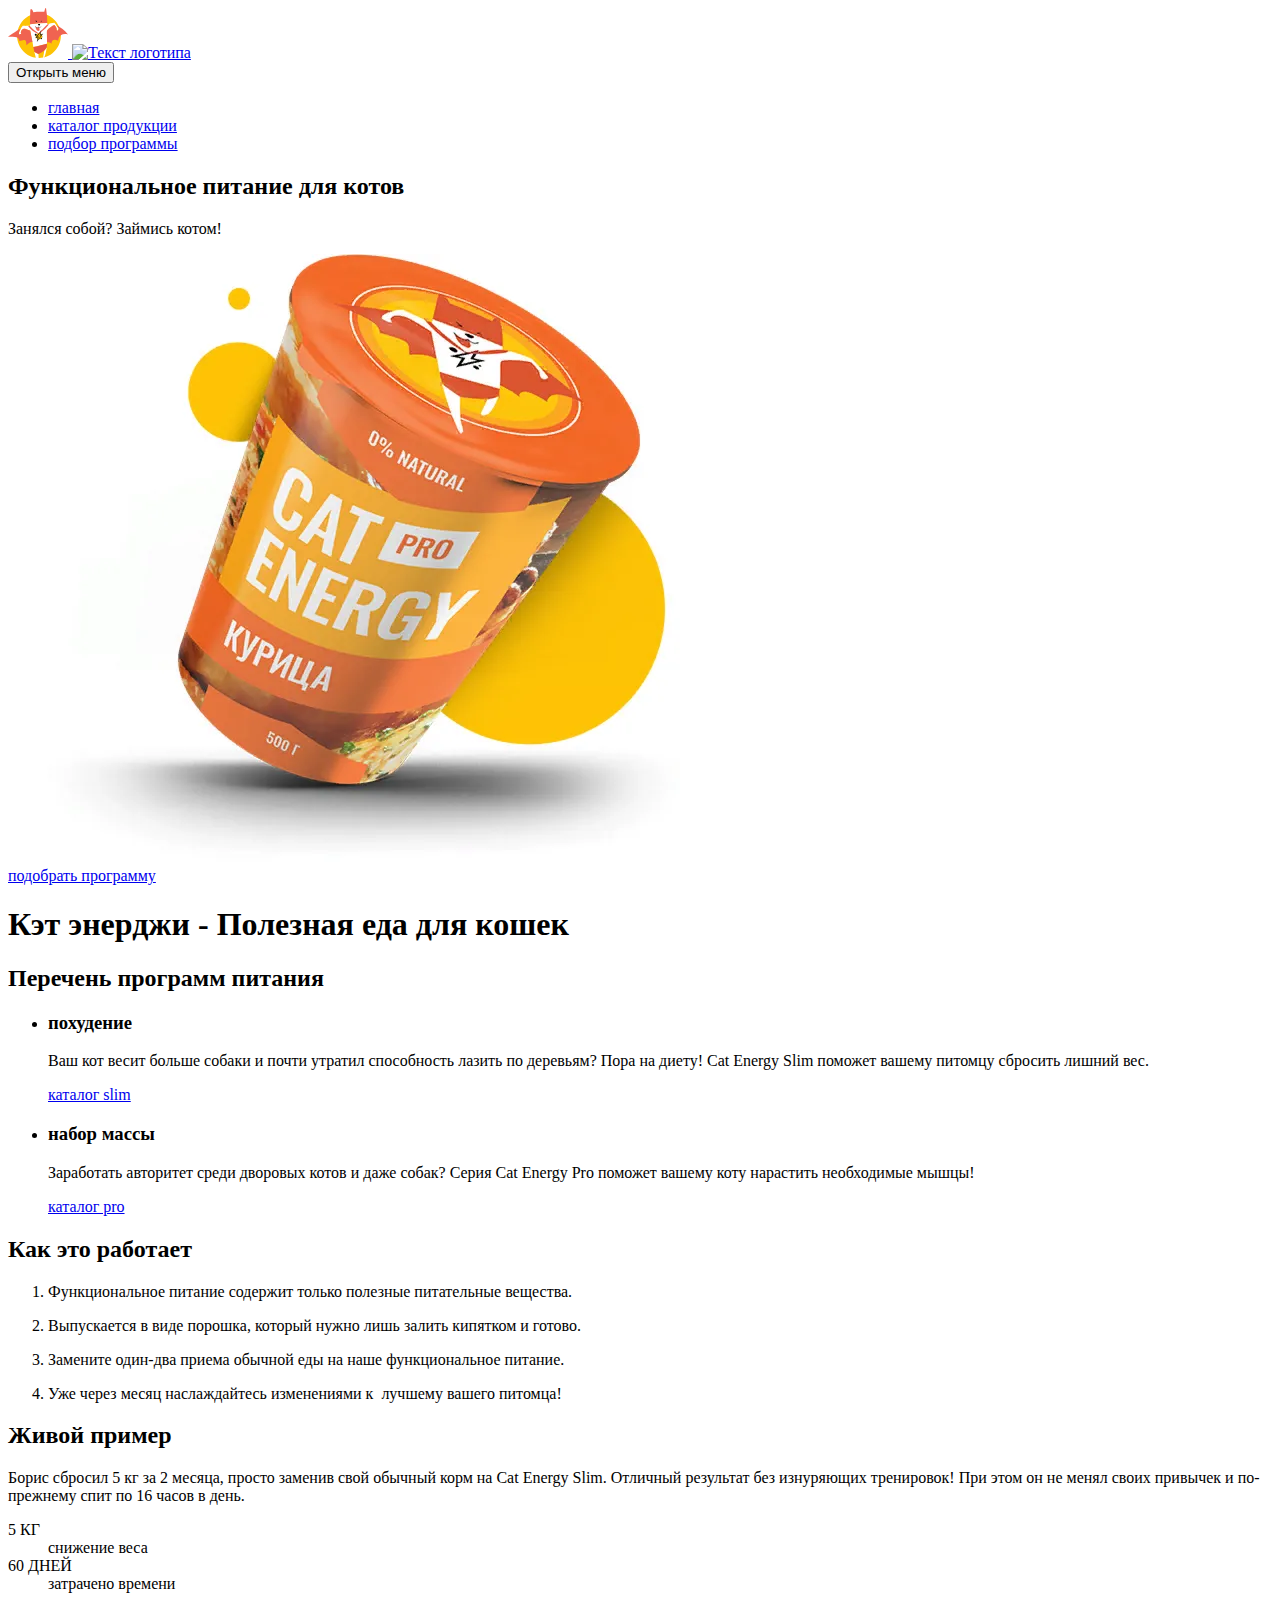
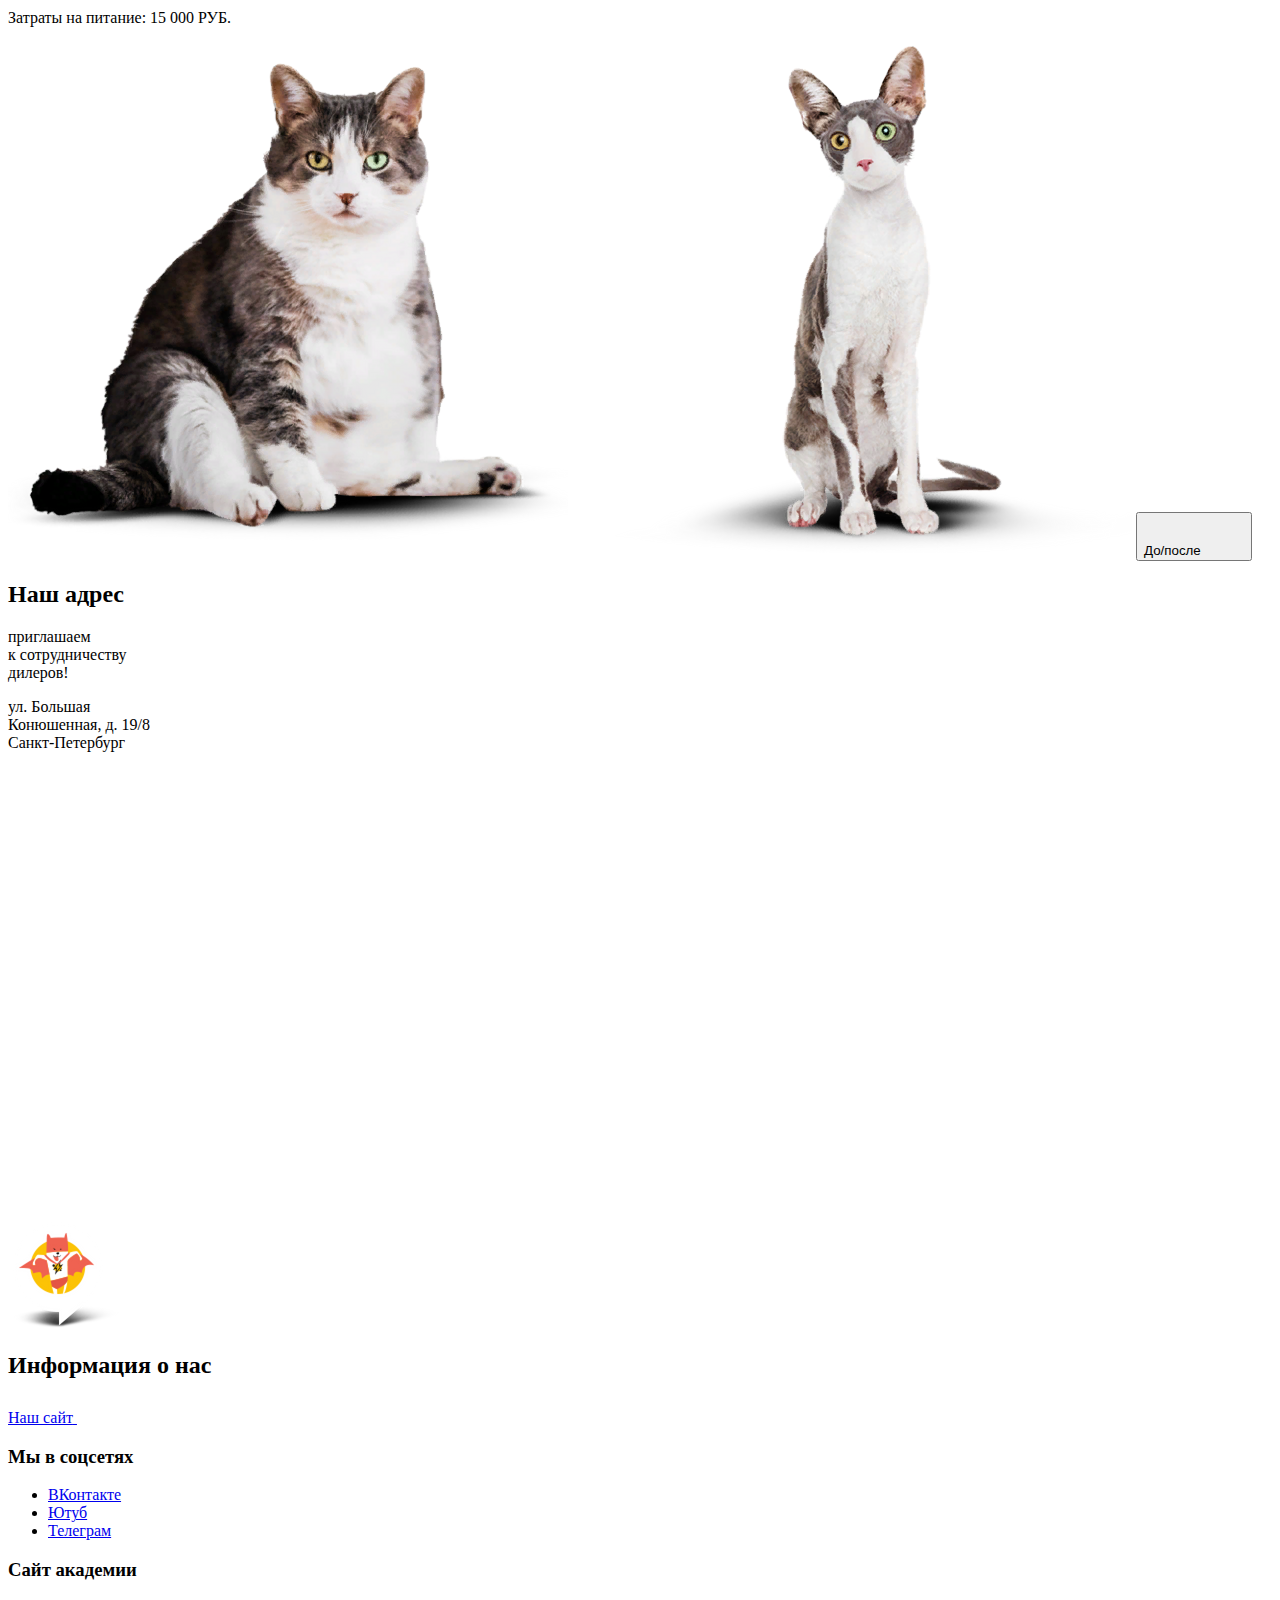
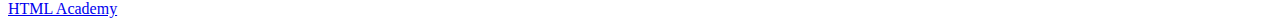
==== commit 70d7adfb: "Добавлен Pixel Perfect. Устранены замечания проверяющего" ====
--- a/source/index.html
+++ b/source/index.html
@@ -9,6 +9,8 @@
   <link rel="icon" href="favicons/icon.svg" type="image/svg+xml">
   <link rel="apple-touch-icon" href="favicons/180.png">
   <link rel="manifest" href="manifest.webmanifest">
+  <link rel="preload" href="fonts/oswald/oswaldregular.woff2" as="font" crossorigin="anonymous">
+  <link rel="preload" href="fonts/lato/Lato-Regular.woff2" as="font" crossorigin="anonymous">
   <title>HTML Academy: Кэт энерджи</title>
 </head>
 
@@ -70,6 +72,12 @@
         </div>
         <div class="intro__image">
           <picture>
+            <source width="552" height="499" type="image/webp" media="(min-width: 1440px)"
+              srcset="images/pictures/index/intro/index-can-desktop@1x.webp 1x, images/pictures/index/intro/index-can-desktop@2x.webp 2x">
+            <source width="709" height="609" type="image/webp" media="(min-width: 768px)"
+              srcset="images/pictures/index/intro/index-can-tablet@1x.webp 1x, images/pictures/index/intro/index-can-tablet@2x.webp 2x">
+            <source width="280" height="270" type="image/webp"
+              srcset="images/pictures/index/intro/index-can-mobile@1x.webp 1x, images/pictures/index/intro/index-can-mobile@2x.webp 2x">
             <source width="552" height="499" type="image/png" media="(min-width: 1440px)"
               srcset="images/pictures/index/intro/index-can-desktop@1x.png 1x, images/pictures/index/intro/index-can-desktop@2x.png 2x">
             <source width="709" height="609" type="image/png" media="(min-width: 768px)"
@@ -148,7 +156,7 @@
             Energy
             Slim. Отличный результат без изнуряющих тренировок! При этом он не менял своих привычек и по-прежнему
             спит
-            по 16 часов в день. </p>
+            по 16 часов в день.</p>
           <div class="example__data">
             <dl class="example__list  list">
               <div class="example__item">
@@ -190,7 +198,7 @@
             </picture>
             <button class="slider-cat__button button" type="button">
               <span class="visually-hidden">До/после</span>
-              <svg class="slider-cat__tumb-img" width="40" height="40" focusable="false" aria-hidden="true">
+              <svg width="40" height="40" focusable="false" aria-hidden="true">
                 <use href="../../images/icons/stack.svg#icon-thumb-slider"></use>
               </svg>
             </button>
@@ -224,7 +232,7 @@
 
         <iframe class="location__iframe"
           src="https://www.google.com/maps/embed?pb=!1m18!1m12!1m3!1d1680.6178444226712!2d30.323053985313315!3d59.93873455200729!2m3!1f0!2f0!3f0!3m2!1i1024!2i768!4f13.1!3m3!1m2!1s0x4696310fca145cc1%3A0x42b32648d8238007!2z0JHQvtC70YzRiNCw0Y8g0JrQvtC90Y7RiNC10L3QvdCw0Y8g0YPQuy4sIDE5LzgsINCh0LDQvdC60YIt0J_QtdGC0LXRgNCx0YPRgNCzLCAxOTExODY!5e0!3m2!1sru!2sru!4v1706555826755!5m2!1sru!2sru"
-          width="600" height="450" style="border:0;" allowfullscreen="" loading="lazy"
+          width="600" height="450" style="border:0;" loading="lazy"
           referrerpolicy="no-referrer-when-downgrade"></iframe>
 
         <div class="location__map-pin">
@@ -255,18 +263,19 @@
       <section class="main-footer__social social">
         <h3 class="visually-hidden">Мы в соцсетях</h3>
         <ul class=" social__list list">
-          <li class="social__list-iitem">
-            <a class="social__list-link social__list-link--vk" href="#">
+          <li class="social__list-item">
+            <a class="social__list-link social__list-link--vk" href="https://vk.com/htmlacademy">
               <span class="visually-hidden">ВКонтакте</span>
             </a>
           </li>
-          <li class="social__list-iitem">
-            <a class="social__list-link social__list-link--youtub" href="#">
+          <li class="social__list-item">
+            <a class="social__list-link social__list-link--youtub"
+              href="https://www.youtube.com/channel/UChUxTMjJGo-JDRY8pNTGL2g">
               <span class="visually-hidden">Ютуб</span>
             </a>
           </li>
-          <li class="social__list-iitem">
-            <a class="social__list-link social__list-link--telegram" href="#">
+          <li class="social__list-item">
+            <a class="social__list-link social__list-link--telegram" href="https://t.me/s/htmlacademy">
               <span class="visually-hidden">Телеграм</span>
             </a>
           </li>
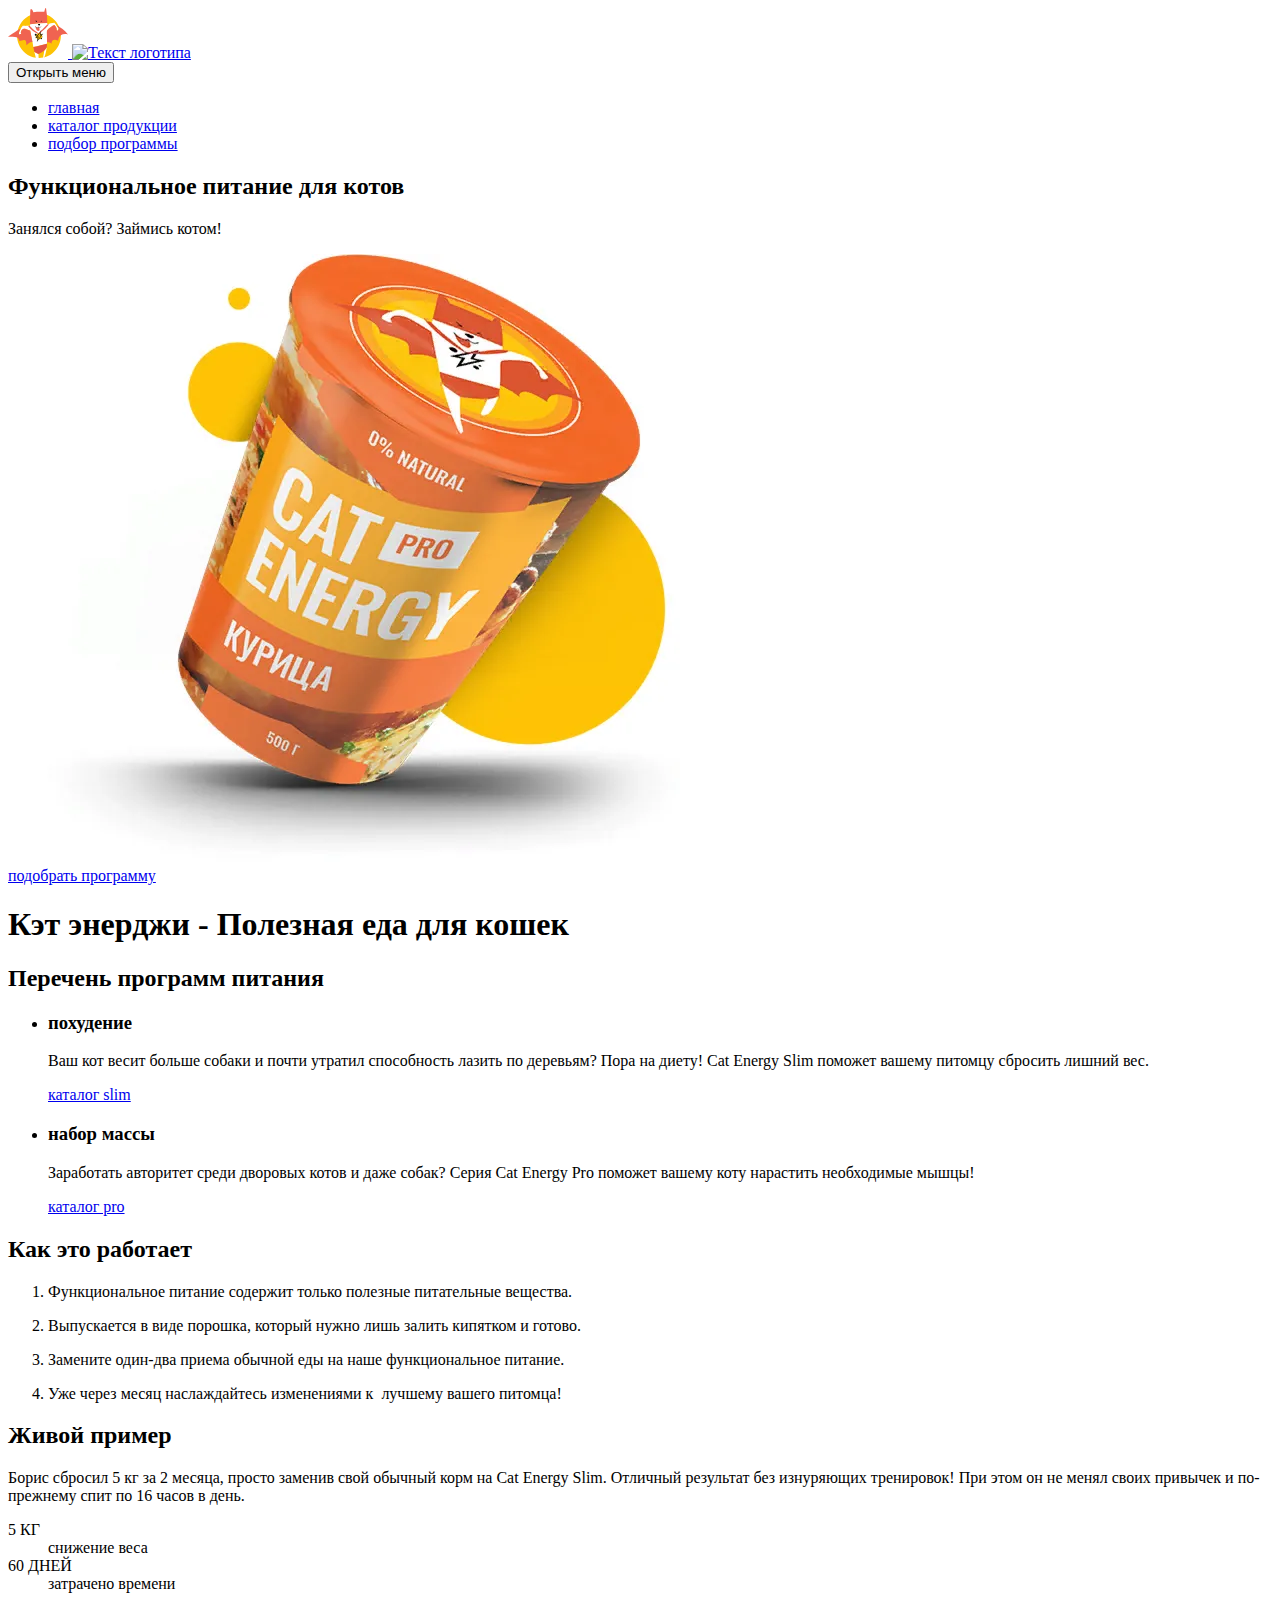
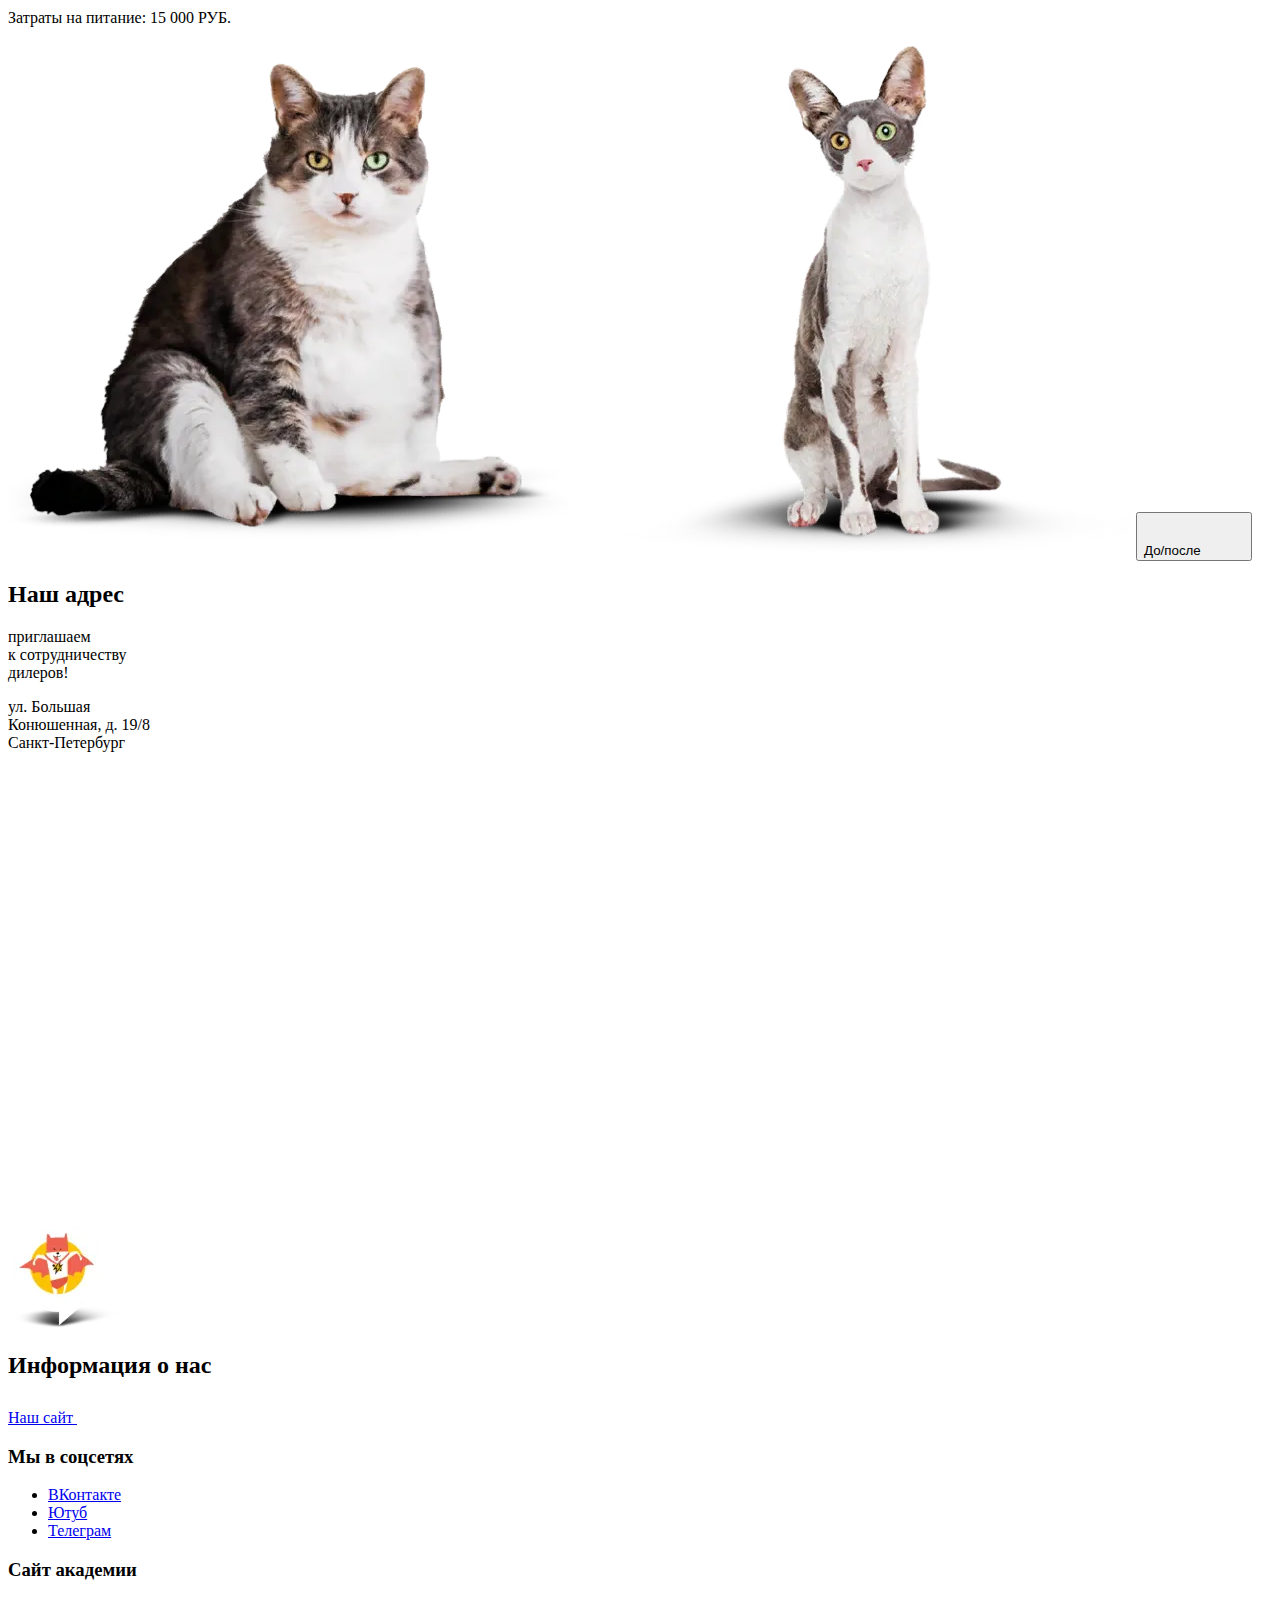
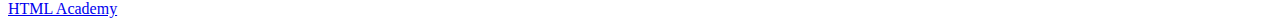
==== commit 47071422: "Merge pull request #10 from Alexandr-Zemtsov/module9-task1" ====
--- a/source/index.html
+++ b/source/index.html
@@ -181,6 +181,10 @@
           <div class="slider-cat__inner">
 
             <picture>
+              <source width="560" height="512" type="image/webp" media="(min-width: 768px)"
+                srcset="images/slider/cat-tablet-before@1x.webp 1x, images/slider/cat-tablet-before@2x.webp 2x">
+              <source width="280" height="256" type="image/webp"
+                srcset="images/slider/cat-mobile-before@1x.webp 1x, images/slider/cat-mobile-before@2x.webp 2x">
               <source width="560" height="512" type="image/png" media="(min-width: 768px)"
                 srcset="images/slider/cat-tablet-before@1x.png 1x, images/slider/cat-tablet-before@2x.png 2x">
               <img class="slider-cat__image slider-cat__image--before" src="images/slider/cat-mobile-before@1x.png"
@@ -190,6 +194,10 @@
 
 
             <picture>
+              <source width="560" height="512" type="image/webp" media="(min-width: 768px)"
+                srcset="images/slider/cat-tablet-after@1x.webp 1x, images/slider/cat-tablet-after@2x.webp 2x">
+              <source width="280" height="256" type="image/webp"
+                srcset="images/slider/cat-mobile-after@1x.webp 1x, images/slider/cat-mobile-after@2x.webp 2x">
               <source width="560" height="512" type="image/png" media="(min-width: 768px)"
                 srcset="images/slider/cat-tablet-after@1x.png 1x, images/slider/cat-tablet-after@2x.png 2x">
               <img class="slider-cat__image slider-cat__image--after" src="images/slider/cat-mobile-after@1x.png"
@@ -237,6 +245,9 @@
 
         <div class="location__map-pin">
           <picture>
+            <source width="113" height="106" type="image/webp" media="(min-width: 768px)"
+              srcset="images/pictures/map/map-pin-tablet@1x.webp 1x, images/pictures/map/map-pin-tablet@2x.webp 2x">
+            <source width="57" height="53" type="image/webp" srcset="images/pictures/map/map-pin-mobile@1x.webp 1x, images/pictures/map/map-pin-mobile@2x.webp 2x">
             <source width="113" height="106" type="image/png" media="(min-width: 768px)"
               srcset="images/pictures/map/map-pin-tablet@1x.png 1x, images/pictures/map/map-pin-tablet@2x.png 2x">
             <img src="images/pictures/map/map-pin-mobile@1x.png" srcset="images/pictures/map/map-pin-mobile@2x.png 2x"
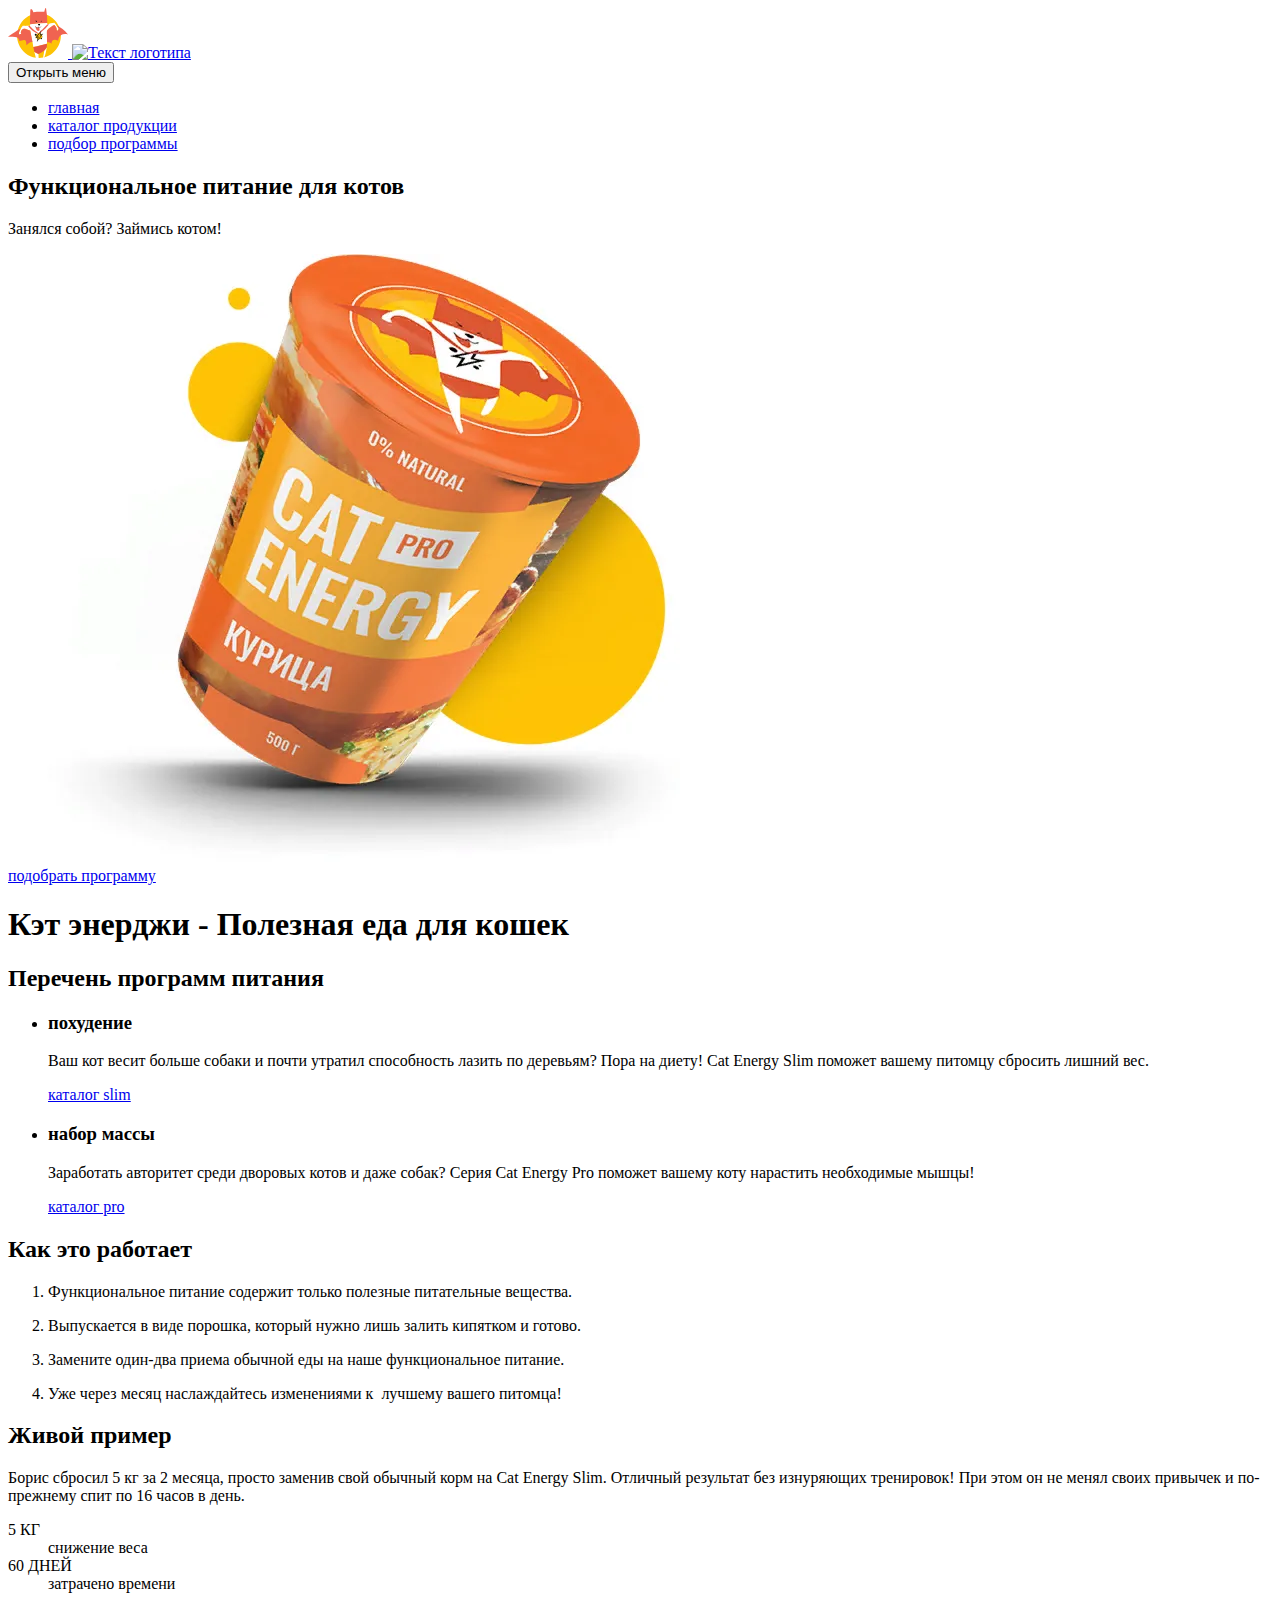
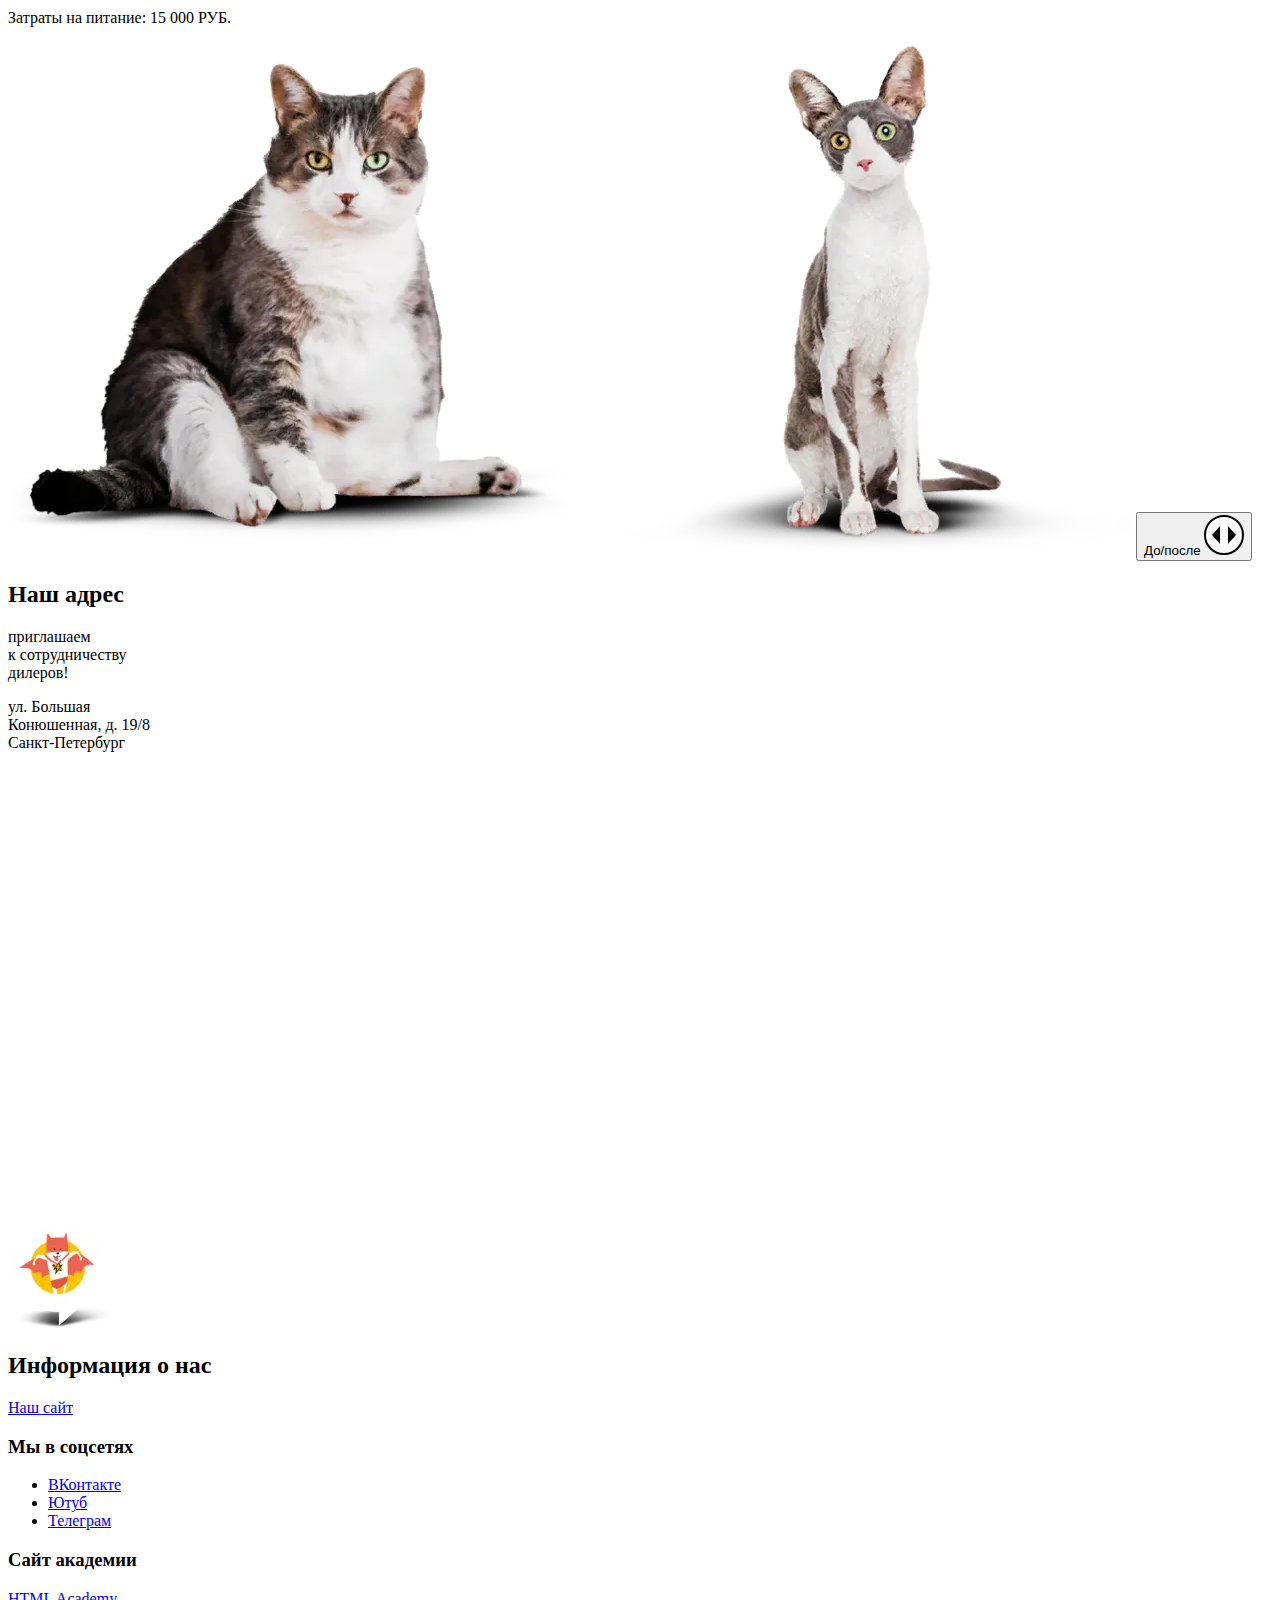
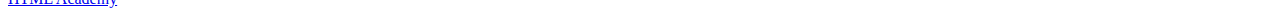
==== commit 2c8b6312: "Вносит правки для публикации" ====
--- a/source/index.html
+++ b/source/index.html
@@ -265,9 +265,6 @@
       <div class="main-footer__wrapper-logo">
         <a class="main-footer__logo" href="#">
           <span class="visually-hidden">Наш сайт</span>
-          <svg width="128" height="24" aria-hidden="true">
-            <use href="../../images/icons/stack.svg#logo-catenergy-footer"></use>
-          </svg>
         </a>
       </div>
 
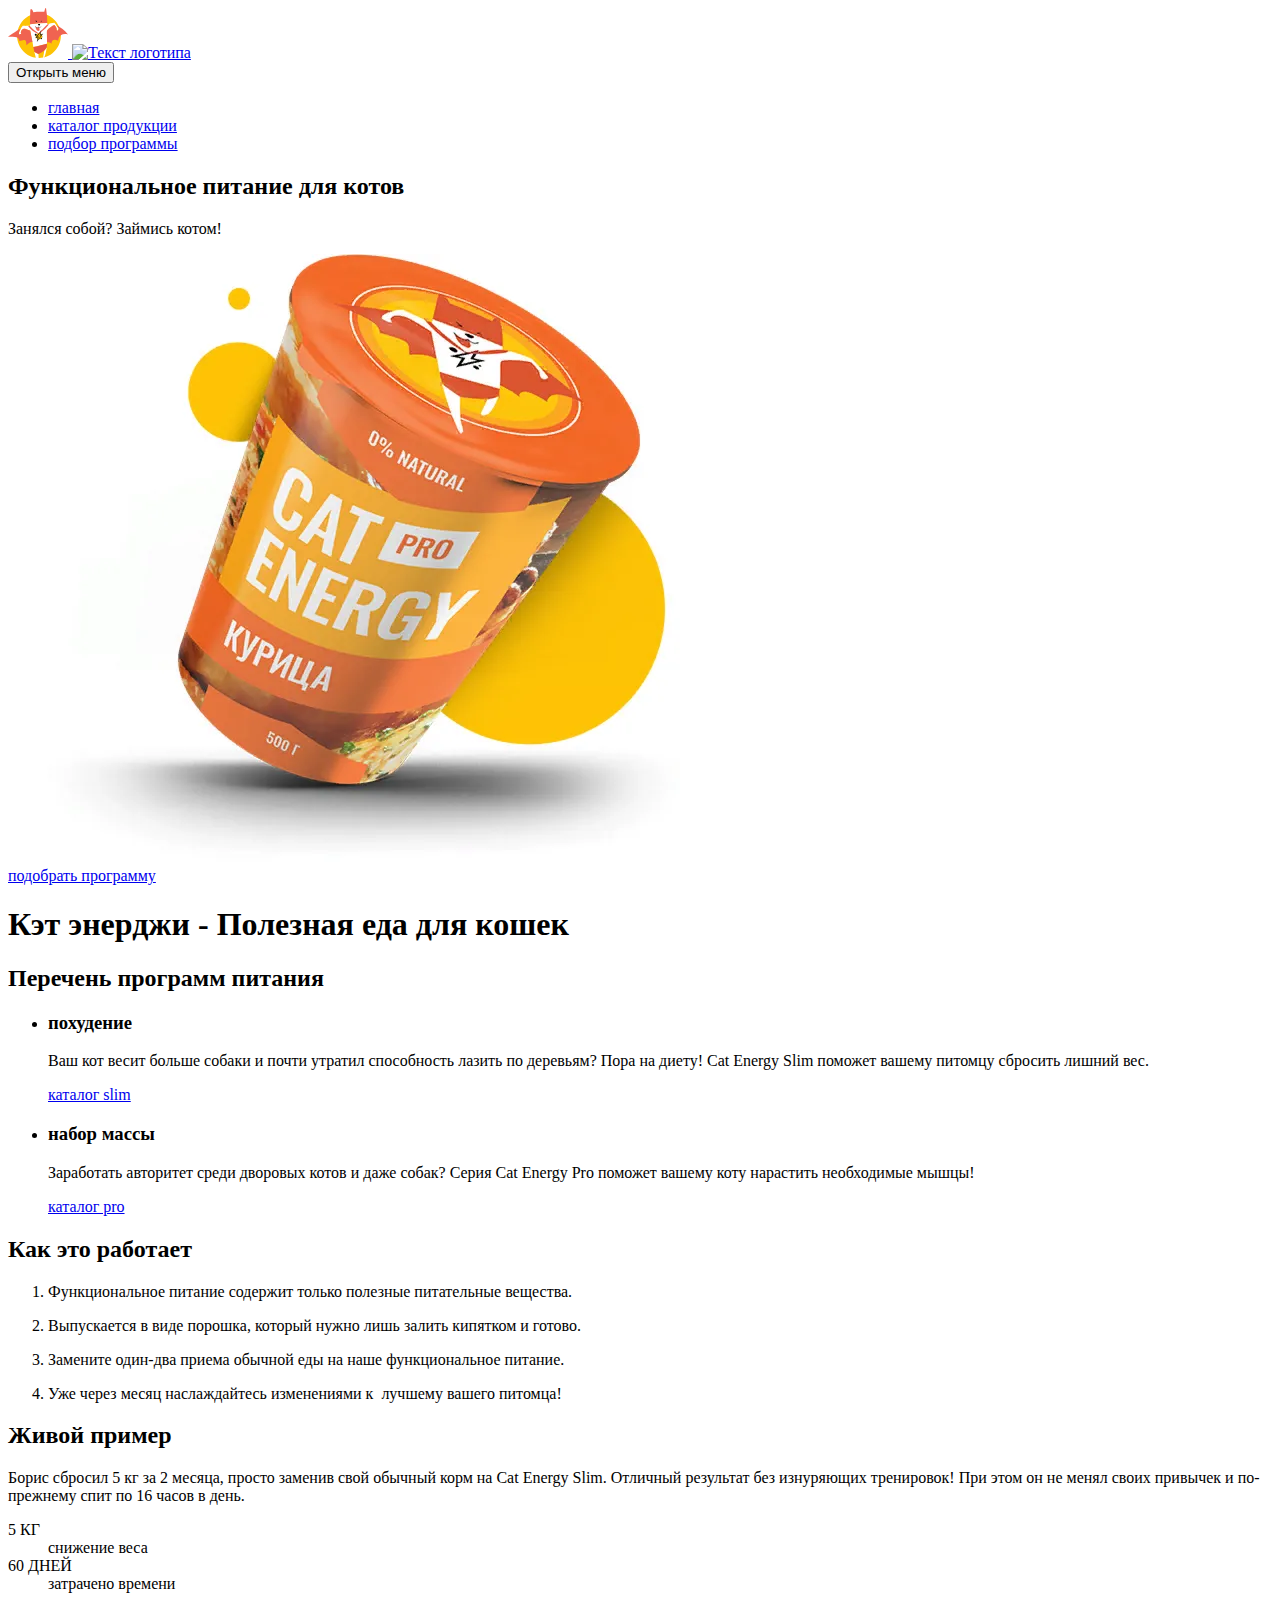
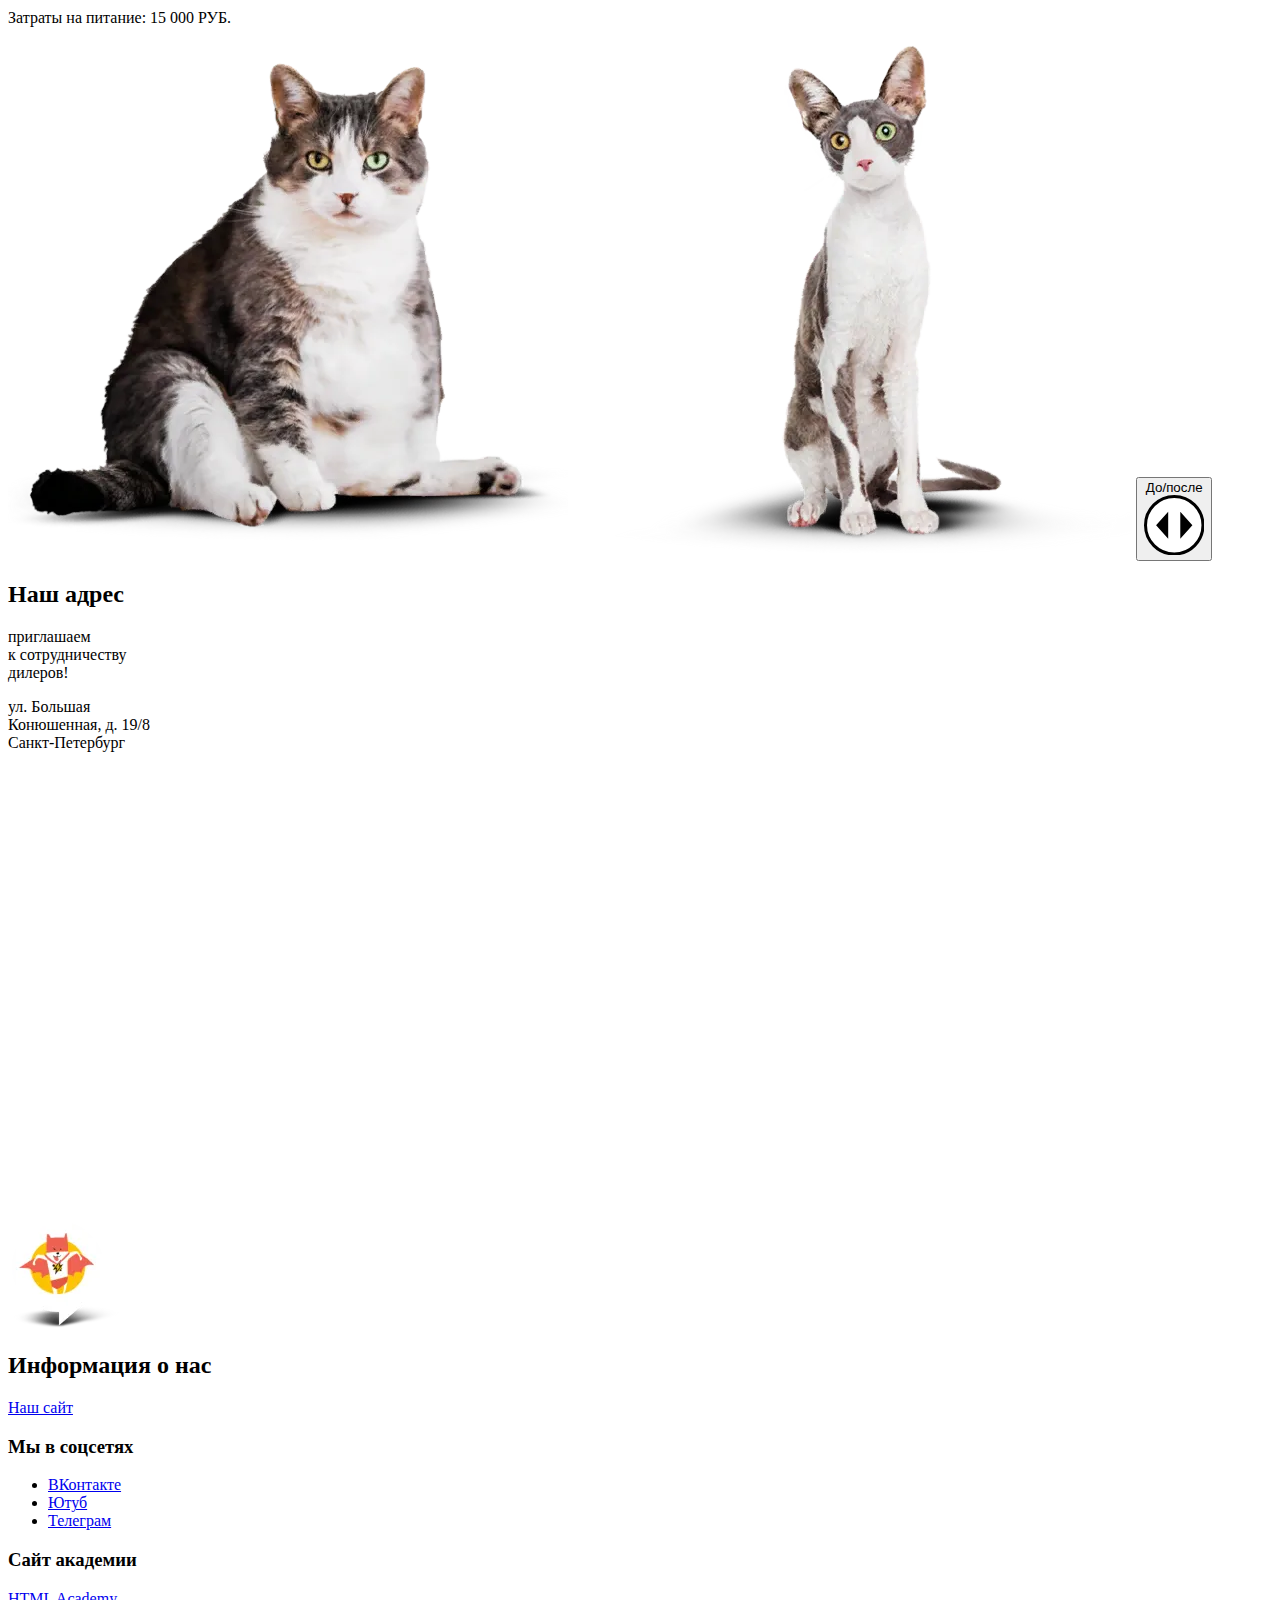
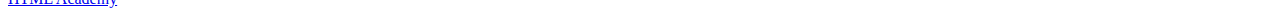
==== commit ee93fca7: "Правит слайдер" ====
--- a/source/index.html
+++ b/source/index.html
@@ -206,9 +206,7 @@
             </picture>
             <button class="slider-cat__button button" type="button">
               <span class="visually-hidden">До/после</span>
-              <svg width="40" height="40" focusable="false" aria-hidden="true">
-                <use href="../../images/icons/stack.svg#icon-thumb-slider"></use>
-              </svg>
+              <svg viewBox="0 0 40 40" fill="none" xmlns="http://www.w3.org/2000/svg"><rect x="1" y="1" width="38" height="38" rx="19" fill="#fff"/><path d="m16 11-8 9 8 9v-18Zm16 9-8-9v18l8-9Z" fill="currentColor"/><rect x="1" y="1" width="38" height="38" rx="19" stroke="currentColor" stroke-width="2"/></svg>
             </button>
           </div>
 
